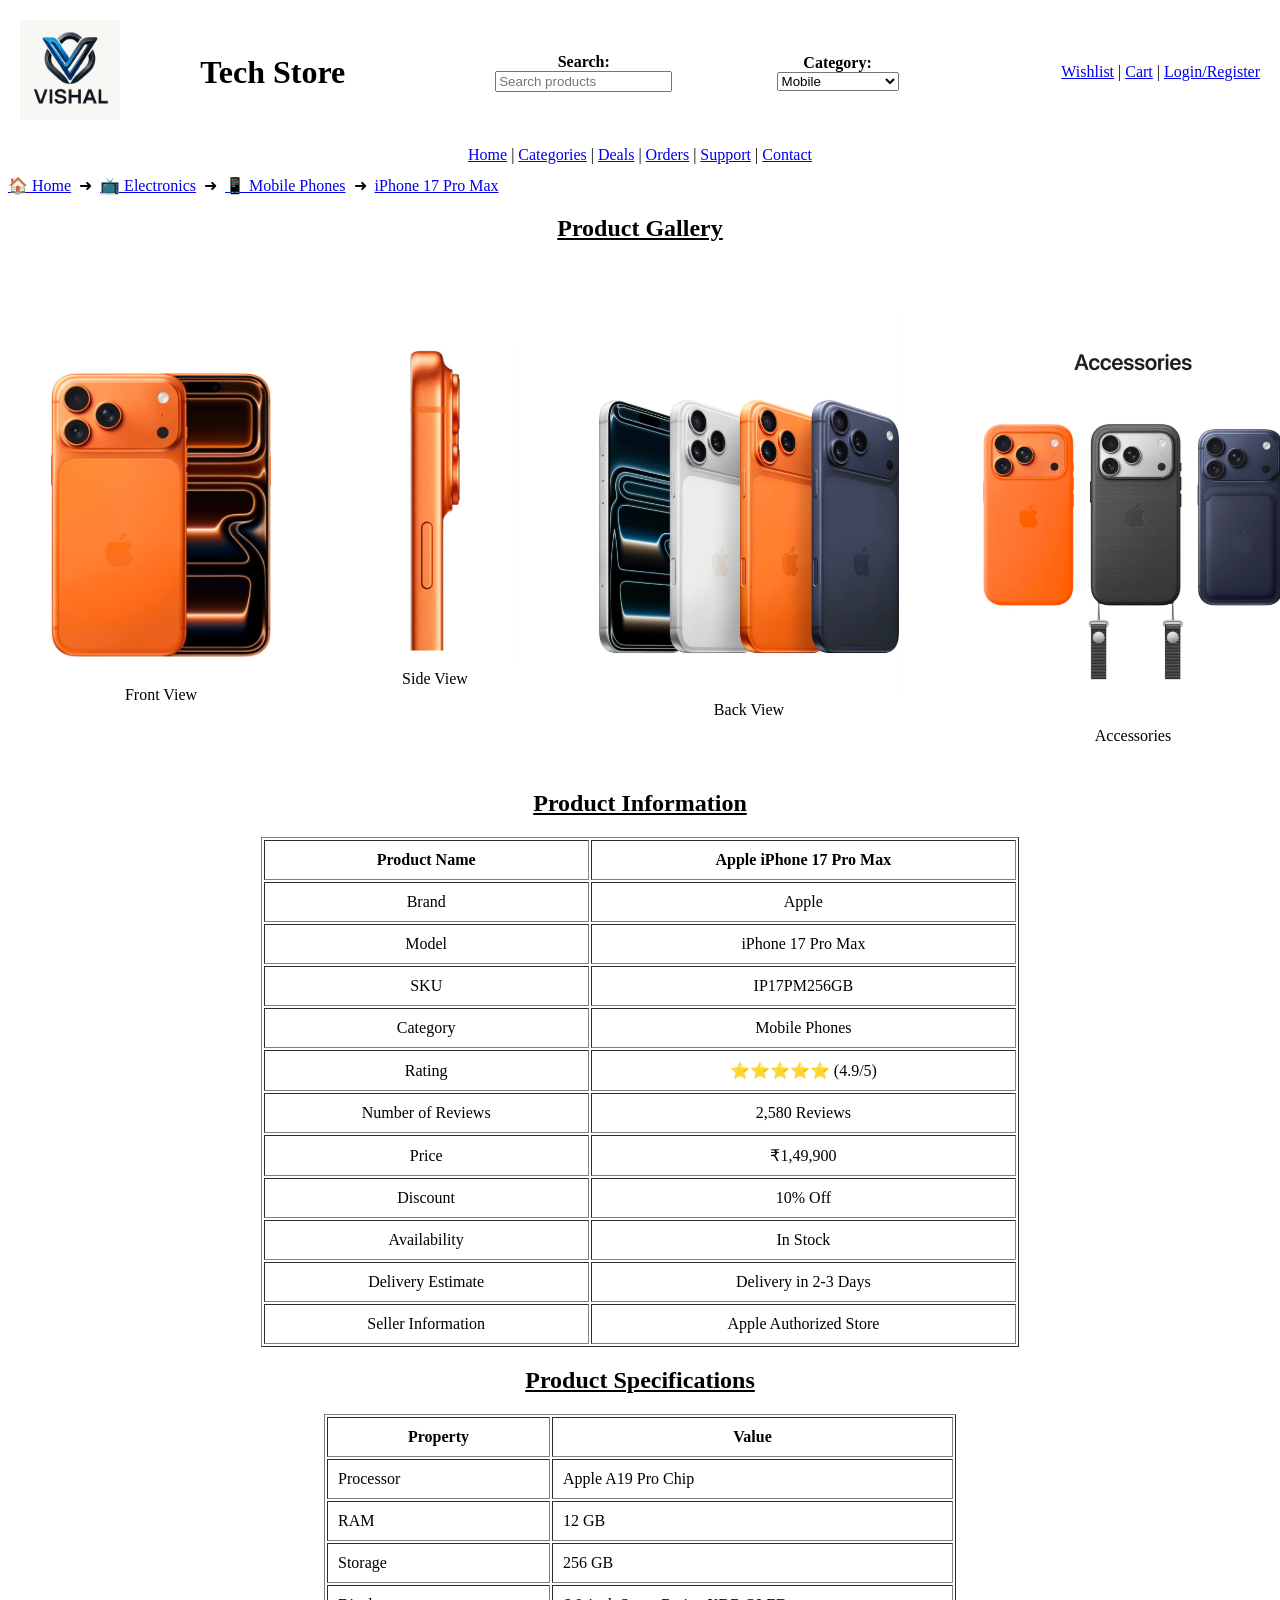
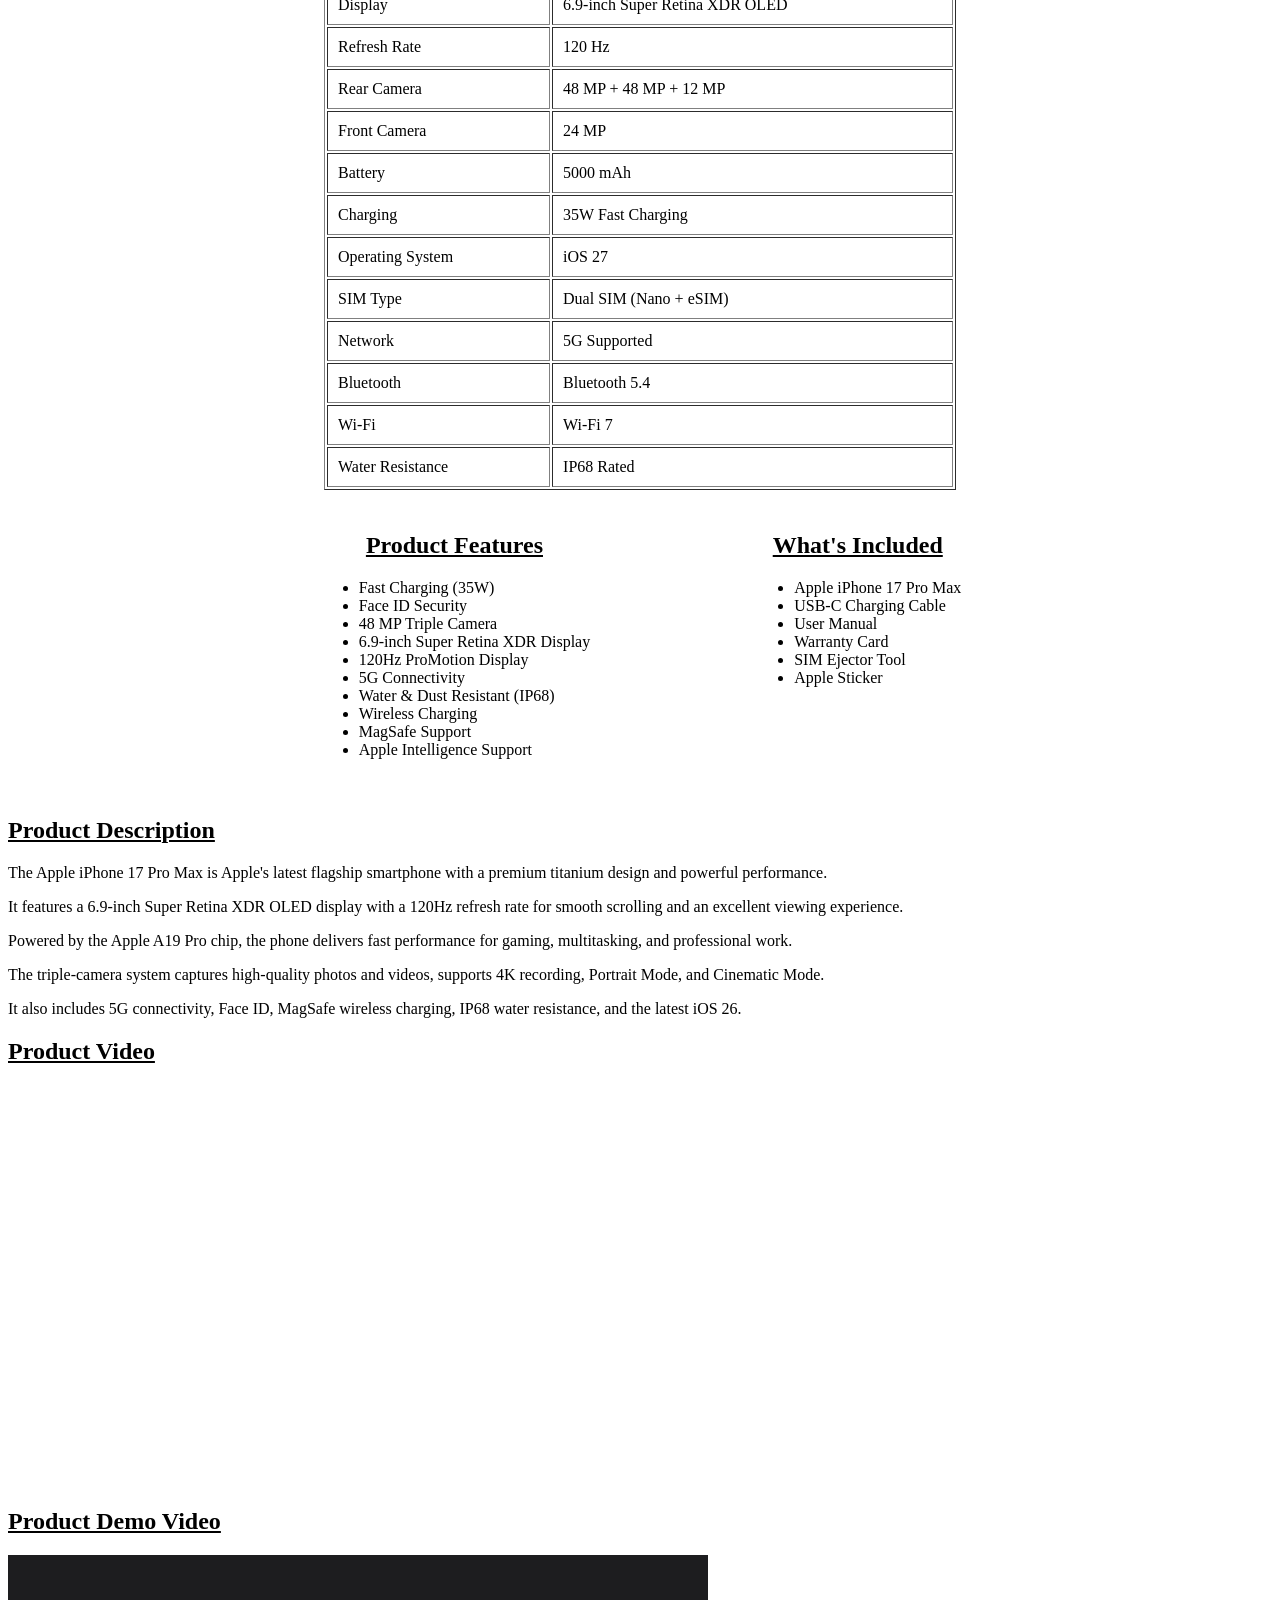
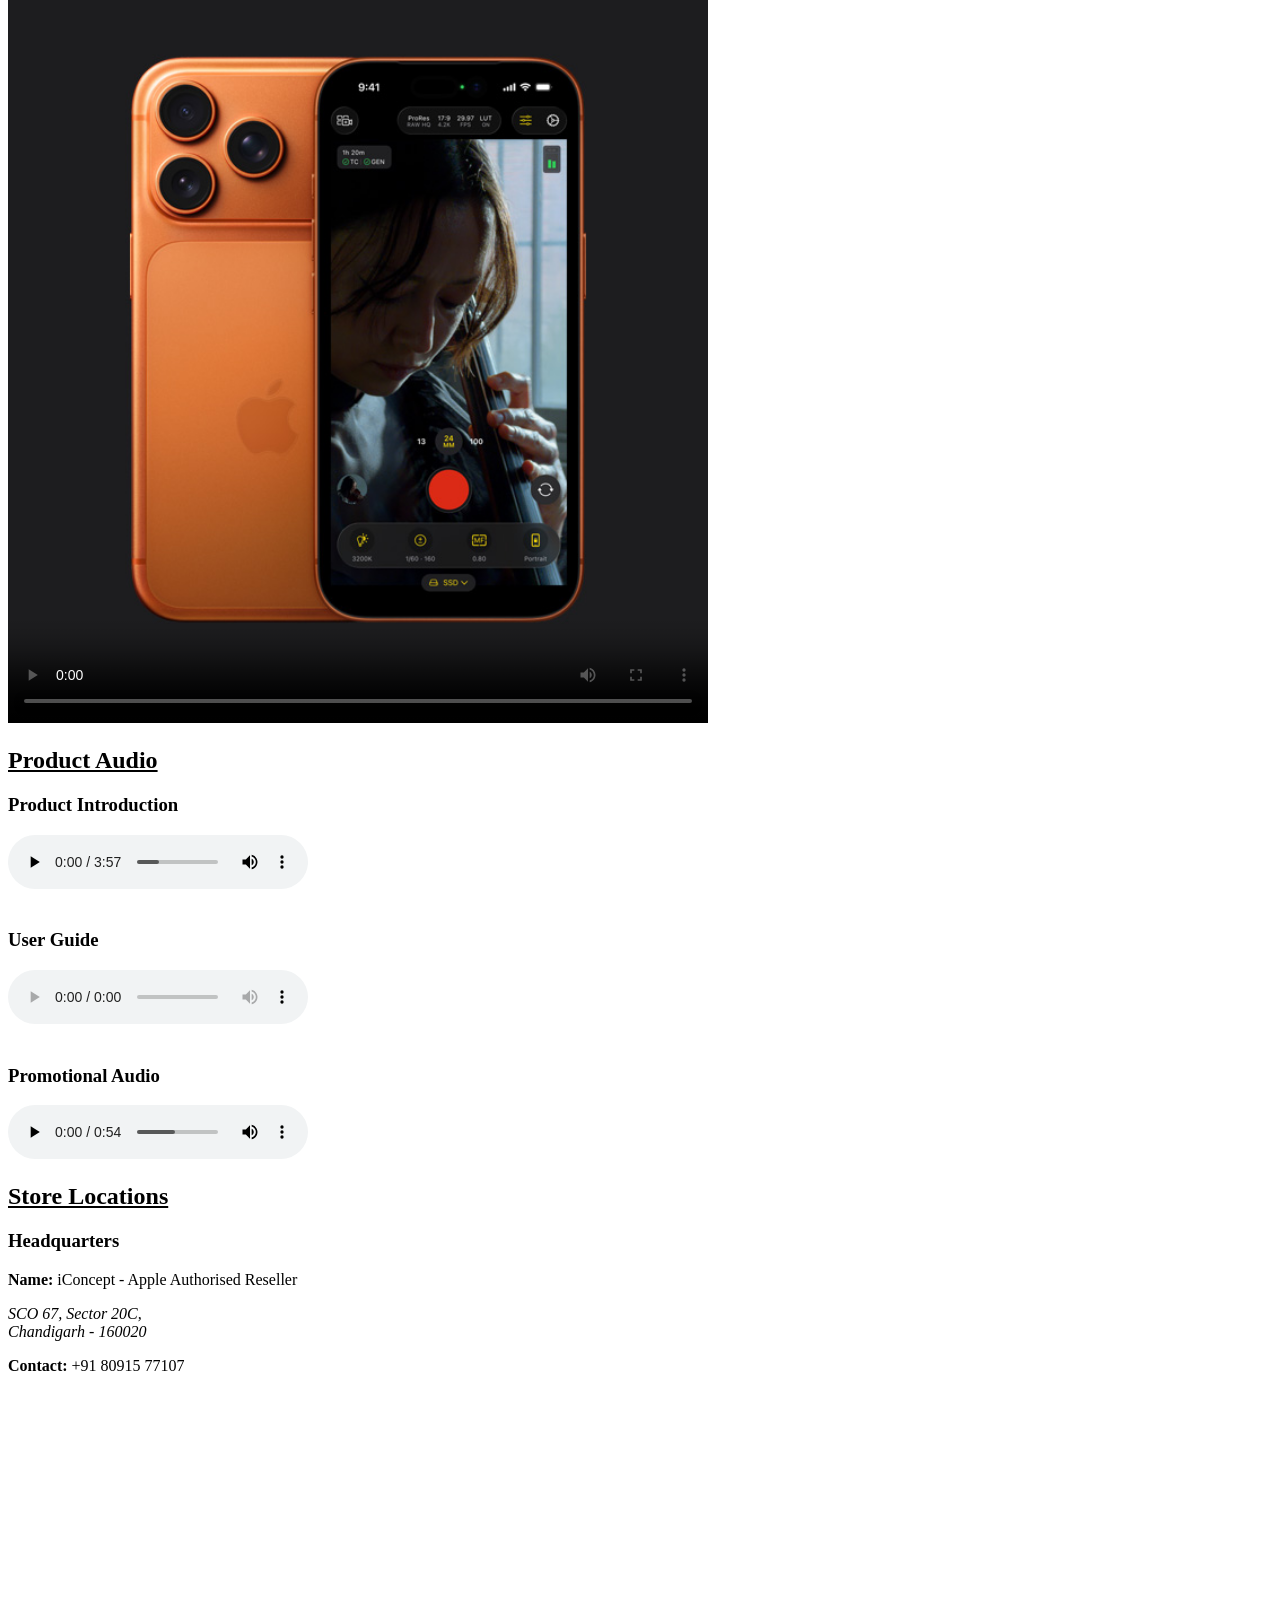
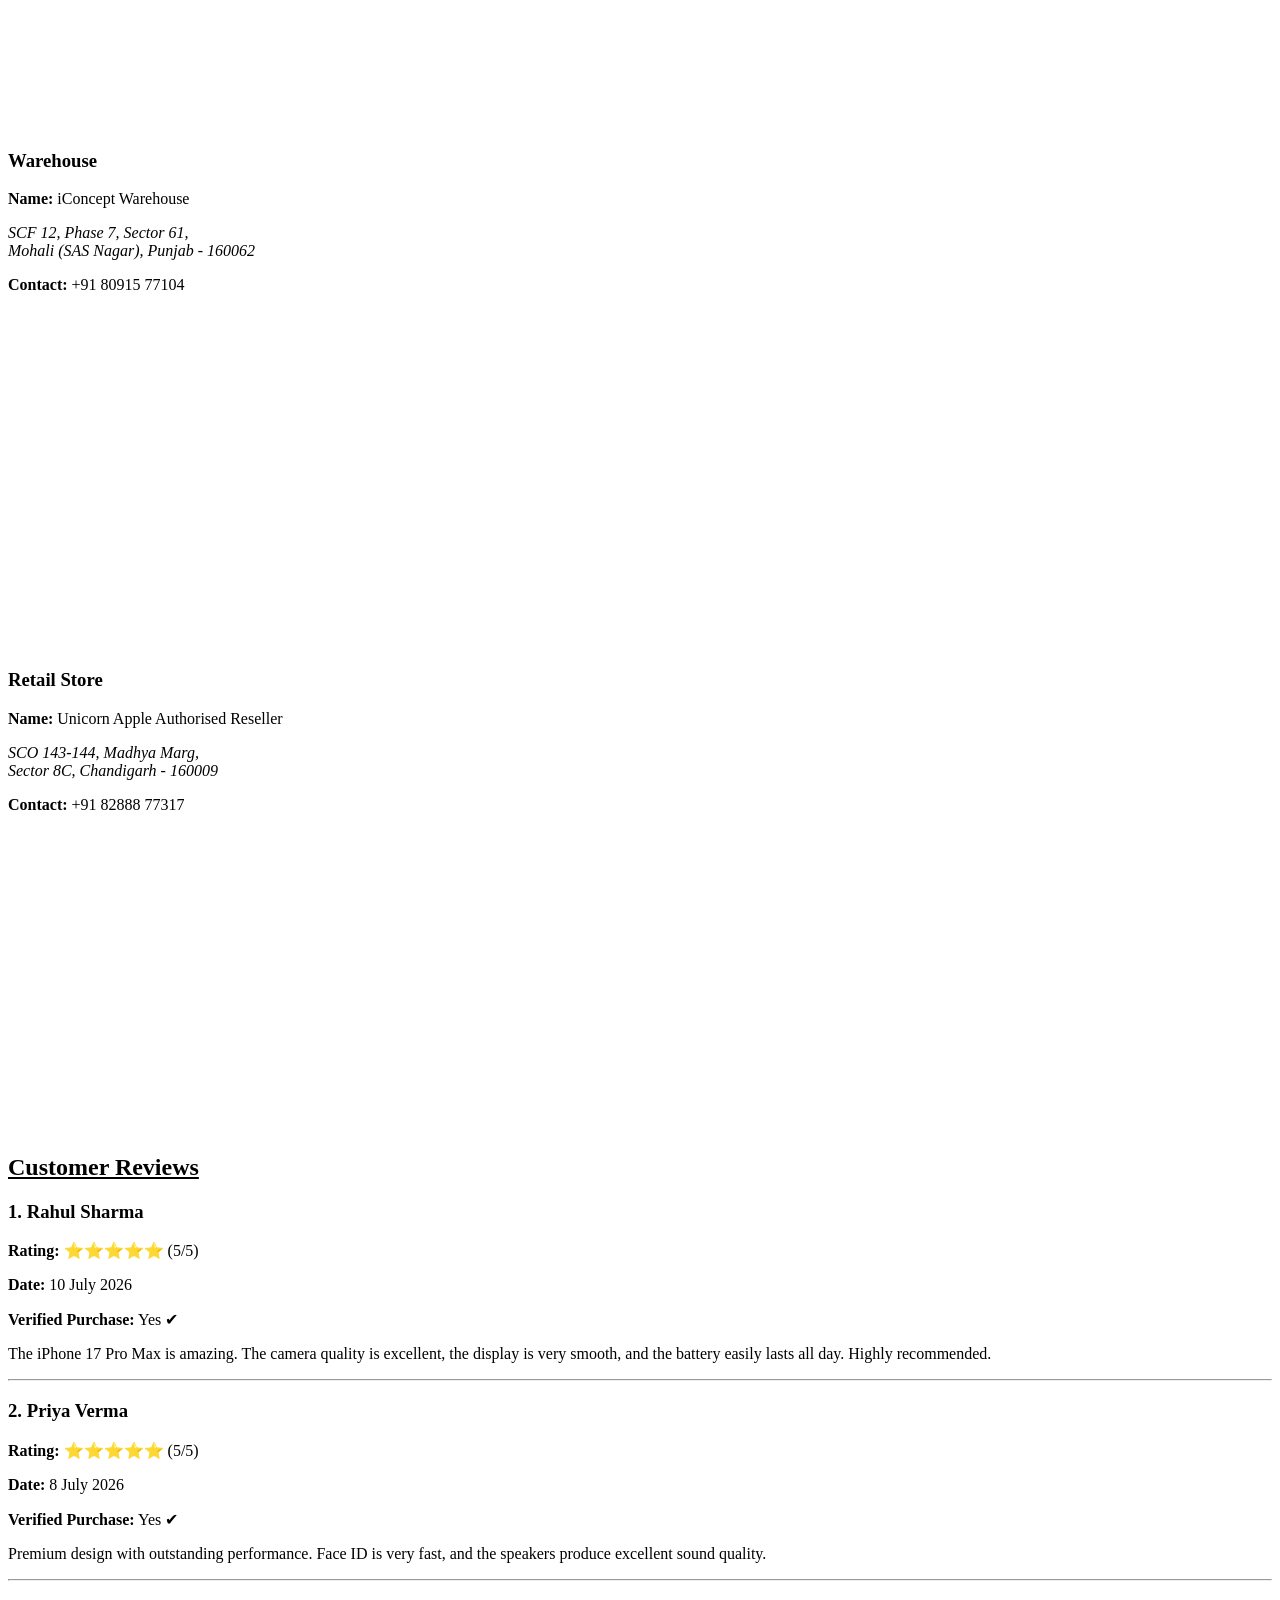
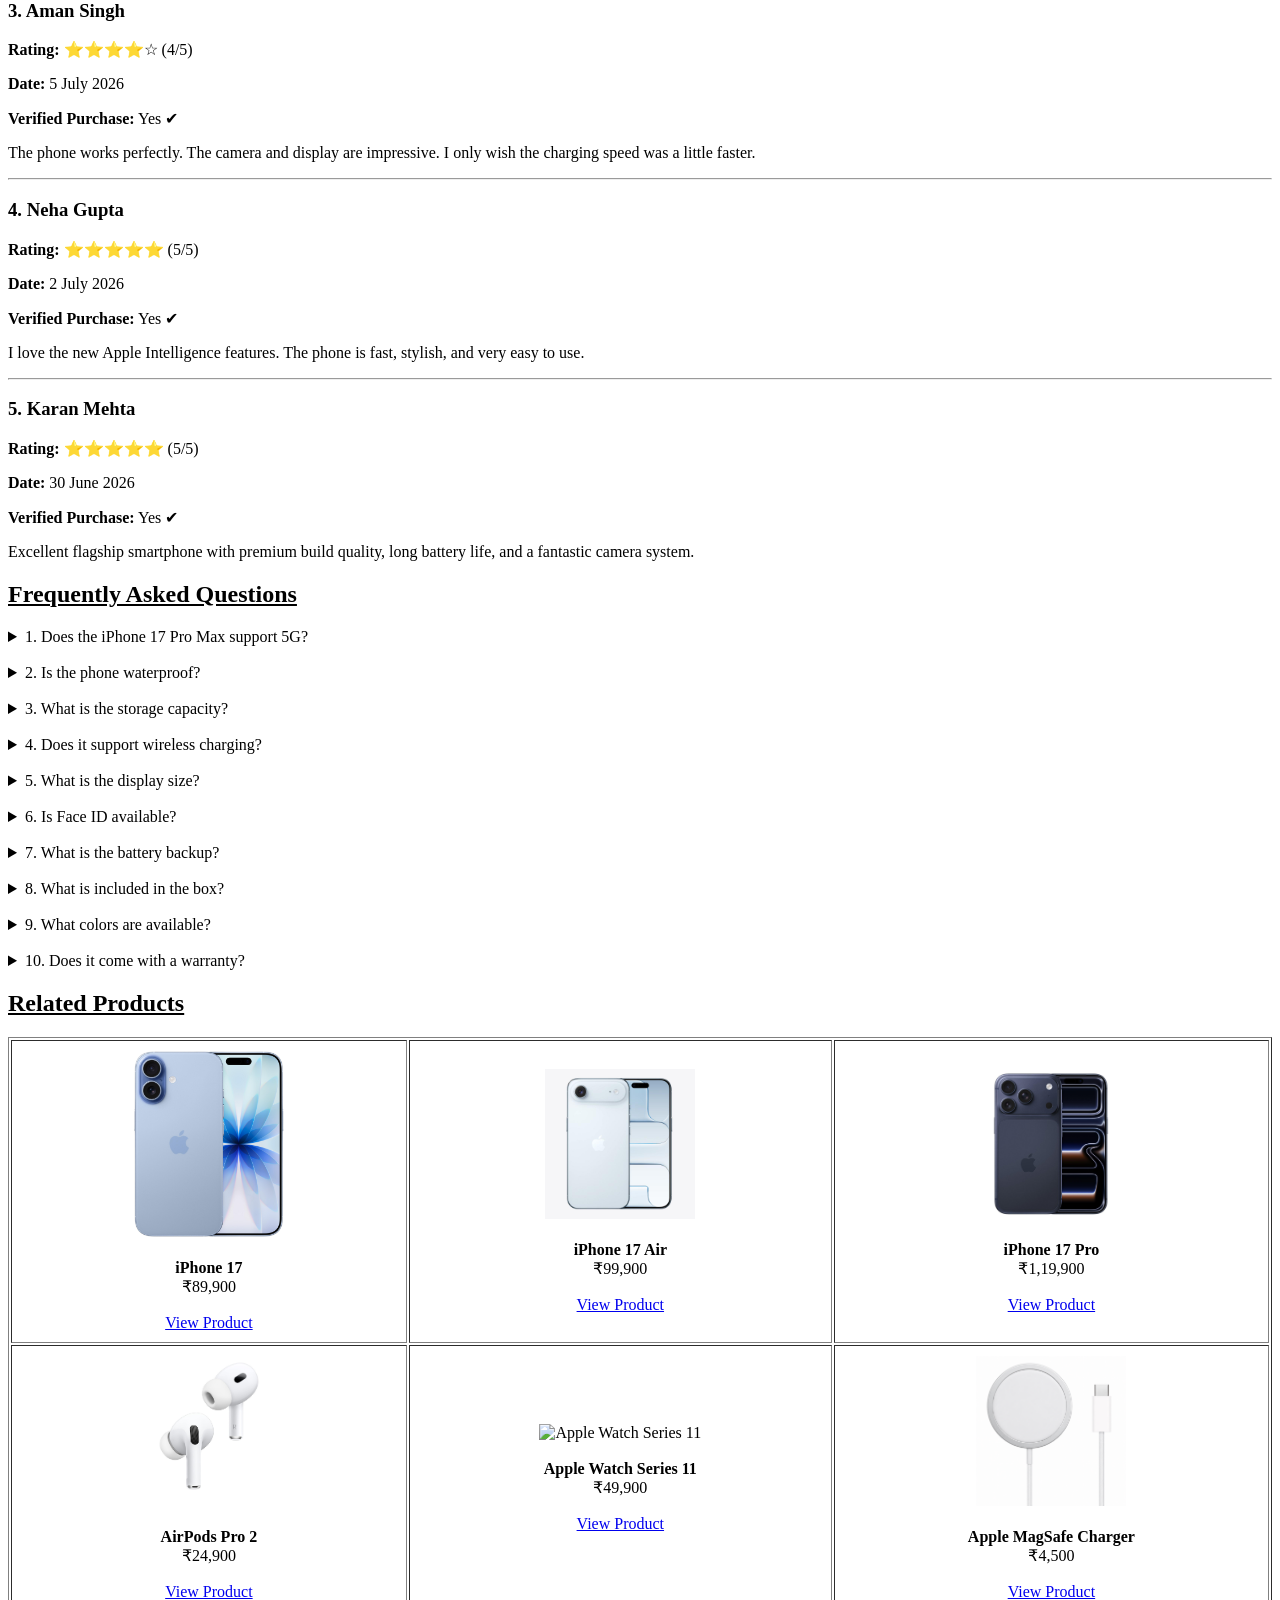
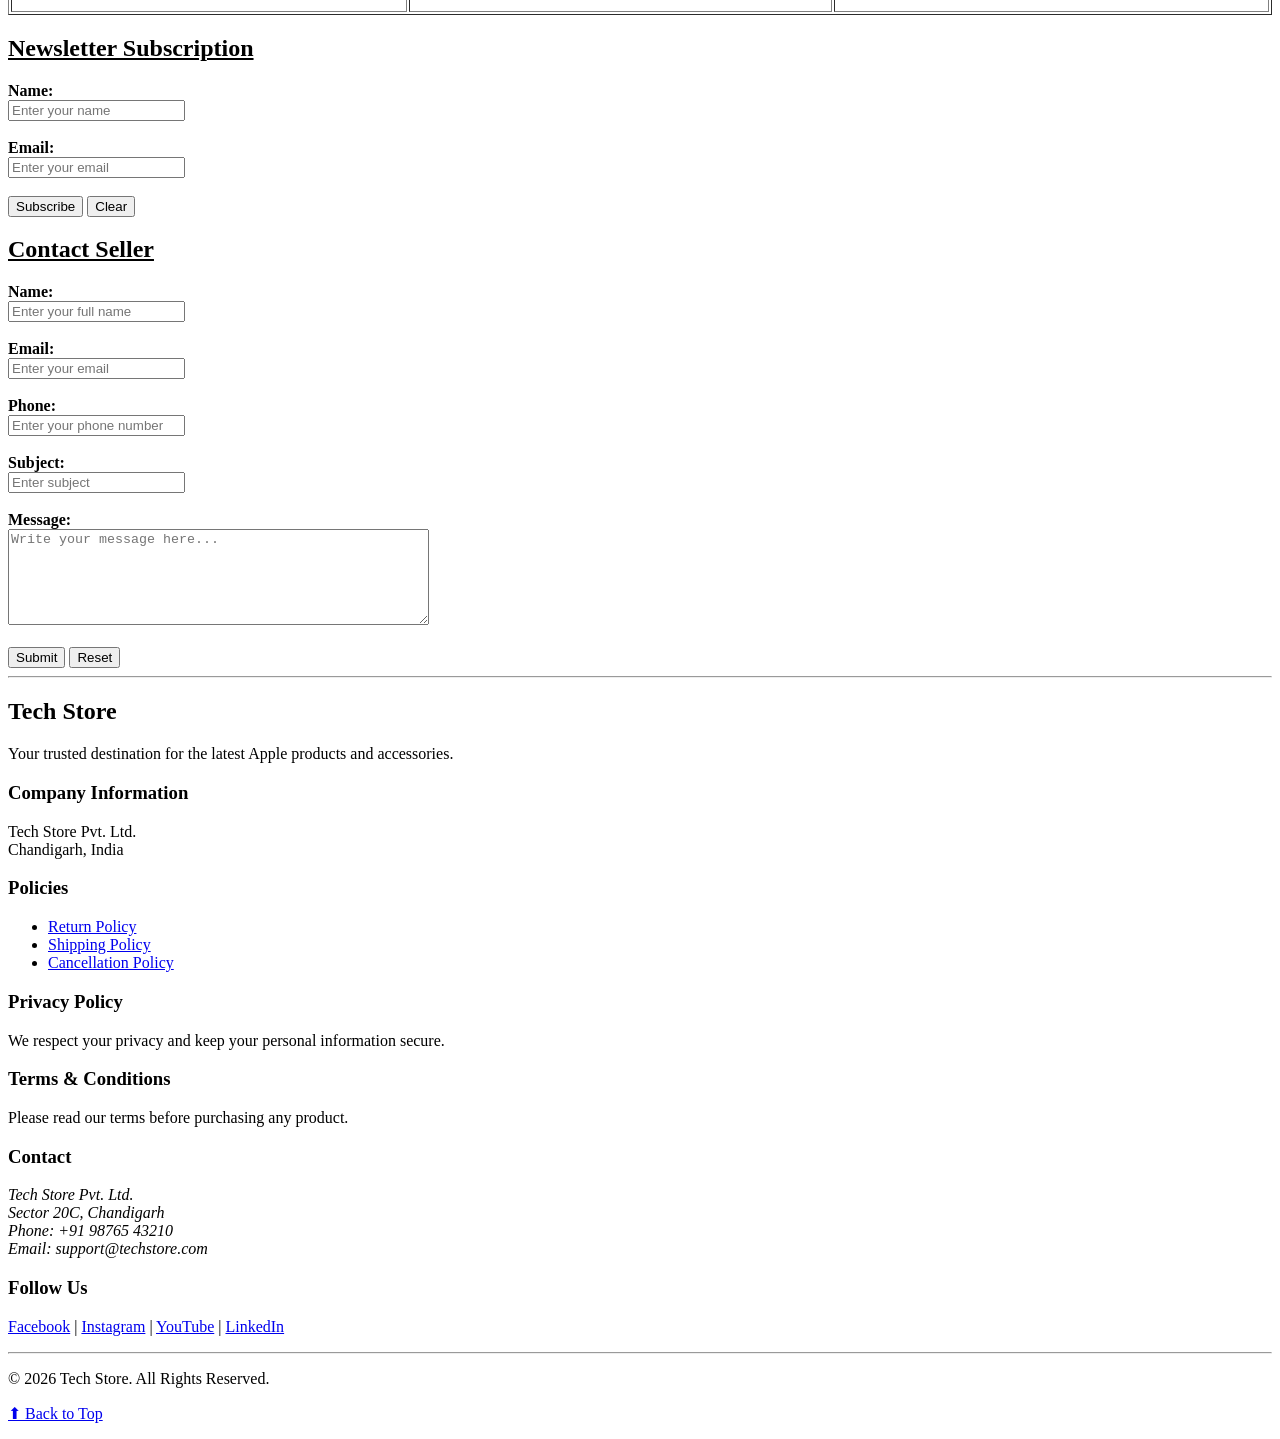
==== Assignment 2/index.html @ 0a34cfc3 "First commit" ====
<!DOCTYPE html>
<html lang="en">

<head>
    <meta charset="UTF-8">
    <meta name="viewport" content="width=device-width, initial-scale=1.0">
    <title>Apple iPhone 17 Pro Max - Buy Online | ShopEase</title>
</head>

<body>

    <header>

        <table  width="100%" cellpadding="10">

            
            <tr>

                
                <td>
                    <img src="assets/image/logo.jpeg" alt="Tech Store Logo" width="100">
                </td>

            
                <td>
                    <h1>Tech Store</h1>
                    
                </td>

                
                <td align="center">
                    <label for="search"><strong>Search:</strong></label><br>
                    <input type="text" id="search" placeholder="Search products">
                </td>

                <td align="center">
                    <label for="category"><strong>Category:</strong></label><br>

                    <select id="category">
                        <option>Mobile</option>
                        <option>Laptop</option>
                        <option>Camera</option>
                        <option>Television</option>
                        <option>Gaming Console</option>
                    </select>
                </td>

                
                <td align="right">
    <a href="#">Wishlist</a> |
    <a href="#">Cart</a> |
    <a href="#">Login/Register</a>
</td>

            </tr>

            
            <tr>

                <td colspan="5" align="center">

                    <nav>

                        <a href="#home">Home</a> |

                        <a href="#categories">Categories</a> |

                        <a href="#deals">Deals</a> |

                        <a href="#orders">Orders</a> |

                        <a href="#support">Support</a> |

                        <a href="#contact">Contact</a>

                    </nav>

                </td>

            </tr>

        </table>

    </header>

    <!-- 2 -->

    <section>
    <nav>

    <a href="#home">🏠 Home</a>
    &nbsp;➜&nbsp;

    <a href="#electronics">📺 Electronics</a>
    &nbsp;➜&nbsp;

    <a href="#mobile-phones">📱 Mobile Phones</a>
    &nbsp;➜&nbsp;

    <a href="#iphone-17-pro-max"> iPhone 17 Pro Max</a>
</nav>
    </section>


    <!-- 3 -->
     <section>

        <heading align="center">
            <h1><u>Product Gallery</h1></u>
        </heading>

<table width="100%">
    <tr align="center">

        <td>
            <figure>
                <img src="assets/image/Main.jpeg" alt="Front View" width="220">
                <figcaption>Front View</figcaption>
            </figure>
        </td>

        <td>
            <figure>
                <img src="assets/image/side.jpeg" alt="Side View" width="160">
                <figcaption>Side View</figcaption>
            </figure>
        </td>

        <td>
            <figure>
                <img src="assets/image/back.jpeg" alt="Back View" width="300">
                <figcaption>Back View</figcaption>
            </figure>
        </td>

        <td>
            <figure>
                <img src="assets/image/Accessories.jpeg" alt="Accessories" width="300">
                <figcaption>Accessories</figcaption>
            </figure>
        </td>

        <td>
            <figure>
                <img src="assets/image/box.jpeg" alt="What's in the Box" width="300">
                <figcaption>What's in the Box</figcaption>
            </figure>
        </td>

    </tr>
</table>
        

     </section>


     <!-- 4 -->

     <section align="center">

    <h2><u>Product Information</u></h2>

    <table border="1" cellpadding="10" width="60%" align="center">

        <tr>
            <th>Product Name</th>
            <th>Apple iPhone 17 Pro Max</th>
        </tr>

        <tr>
            <td>Brand</td>
            <td>Apple</td>
        </tr>

        <tr>
            <td>Model</td>
            <td>iPhone 17 Pro Max</td>
        </tr>

        <tr>
            <td>SKU</td>
            <td>IP17PM256GB</td>
        </tr>

        <tr>
    <td>Category</td>
    <td>Mobile Phones</td>
</tr>

        <tr>
            <td>Rating</td>
            <td>⭐⭐⭐⭐⭐ (4.9/5)</td>
        </tr>

        <tr>
            <td>Number of Reviews</td>
            <td>2,580 Reviews</td>
        </tr>

        <tr>
            <td>Price</td>
            <td>₹1,49,900</td>
        </tr>

        <tr>
            <td>Discount</td>
            <td>10% Off</td>
        </tr>

        <tr>
            <td>Availability</td>
            <td>In Stock</td>
        </tr>

        <tr>
            <td>Delivery Estimate</td>
            <td>Delivery in 2-3 Days</td>
        </tr>

        <tr>
            <td>Seller Information</td>
            <td>Apple Authorized Store</td>
        </tr>

    </table>

</section>

<!-- 5 -->

<section>

    <h2 align="center"><u>Product Specifications</u></h2>

    <table border="1" cellpadding="10" width="50%" align="center">

        <tr>
            <th>Property</th>
            <th>Value</th>
        </tr>

        <tr>
            <td>Processor</td>
            <td>Apple A19 Pro Chip</td>
        </tr>

        <tr>
            <td>RAM</td>
            <td>12 GB</td>
        </tr>

        <tr>
            <td>Storage</td>
            <td>256 GB</td>
        </tr>

        <tr>
            <td>Display</td>
            <td>6.9-inch Super Retina XDR OLED</td>
        </tr>

        <tr>
            <td>Refresh Rate</td>
            <td>120 Hz</td>
        </tr>

        <tr>
            <td>Rear Camera</td>
            <td>48 MP + 48 MP + 12 MP</td>
        </tr>

        <tr>
            <td>Front Camera</td>
            <td>24 MP</td>
        </tr>

        <tr>
            <td>Battery</td>
            <td>5000 mAh</td>
        </tr>

        <tr>
            <td>Charging</td>
            <td>35W Fast Charging</td>
        </tr>

        <tr>
            <td>Operating System</td>
            <td>iOS 27</td>
        </tr>

        <tr>
            <td>SIM Type</td>
            <td>Dual SIM (Nano + eSIM)</td>
        </tr>

        <tr>
            <td>Network</td>
            <td>5G Supported</td>
        </tr>

        <tr>
            <td>Bluetooth</td>
            <td>Bluetooth 5.4</td>
        </tr>

        <tr>
            <td>Wi-Fi</td>
            <td>Wi-Fi 7</td>
        </tr>

        <tr>
            <td>Water Resistance</td>
            <td>IP68 Rated</td>
        </tr>

    </table>

</section>

<!-- 6 -->
<!-- Product Features & What's Included -->

<table align="center" cellpadding="20">

    <tr>

        <!-- Product Features -->

        <td valign="top">

            <h2 align="center"><u>Product Features</u></h2>

            <ul>

                <li>Fast Charging (35W)</li>
                <li>Face ID Security</li>
                <li>48 MP Triple Camera</li>
                <li>6.9-inch Super Retina XDR Display</li>
                <li>120Hz ProMotion Display</li>
                <li>5G Connectivity</li>
                <li>Water & Dust Resistant (IP68)</li>
                <li>Wireless Charging</li>
                <li>MagSafe Support</li>
                <li>Apple Intelligence Support</li>

            </ul>

        </td>

        <!-- Gap -->

        <td width="80"></td>

        <!-- What's Included -->

        <td valign="top">

            <h2 align="center"><u>What's Included</u></h2>

            <ul>

                <li>Apple iPhone 17 Pro Max</li>
                <li>USB-C Charging Cable</li>
                <li>User Manual</li>
                <li>Warranty Card</li>
                <li>SIM Ejector Tool</li>
                <li>Apple Sticker</li>

            </ul>

        </td>

    </tr>

</table>
<!-- 7 -->
<section>

    <h2><u>Product Description</u></h2>

    <p><strong></strong> The Apple iPhone 17 Pro Max is Apple's latest flagship smartphone with a premium titanium design and powerful performance.</p>

    <p><strong></strong> It features a 6.9-inch Super Retina XDR OLED display with a 120Hz refresh rate for smooth scrolling and an excellent viewing experience.</p>

    <p><strong></strong> Powered by the Apple A19 Pro chip, the phone delivers fast performance for gaming, multitasking, and professional work.</p>

    <p><strong></strong> The triple-camera system captures high-quality photos and videos, supports 4K recording, Portrait Mode, and Cinematic Mode.</p>

    <p><strong></strong> It also includes 5G connectivity, Face ID, MagSafe wireless charging, IP68 water resistance, and the latest iOS 26.</p>

</section>

<!-- 9 -->

<section>

    <h2><u>Product Video</u></h2>

<iframe
    width="700"
    height="400"
    src="https://www.youtube.com/embed/_-AS5DtDeqs?autoplay=1&mute=1"
    title="Official Apple iPhone 17 Pro Max Product Video"
    frameborder="0"
    allow="autoplay; accelerometer; clipboard-write; encrypted-media; gyroscope; picture-in-picture; web-share"
    allowfullscreen>
</iframe>

<!-- 10 -->

<sectio>
    <section>

    <h2><u>Product Demo Video</u></h2>

    <video
        width="700"
        controls
        poster="assets/image/poster.jpg">

        <source src="assets/video/iphone-demo.mp4" type="video/mp4">

        <source src="assets/video/iphone-demo.webm" type="video/webm">

        Your browser does not support the video tag.

    </video>

</section>
</sectio>

<!-- 11 -->



<section>

    <h2><u>Product Audio</u></h2>

    <h3>Product Introduction</h3>

    <audio controls>
        <source src="assets/audio/product-introduction.mp3" type="audio/mpeg">
        Your browser does not support the audio element.
    </audio>

    <br><br>

    <h3>User Guide</h3>

    <audio controls>
        <source src="assets/audio/user-guide.mp3" type="audio/mpeg">
        Your browser does not support the audio element.
    </audio>

    <br><br>

    <h3>Promotional Audio</h3>

    <audio controls>
        <source src="assets/audio/promotional-audio.mp3" type="audio/mpeg">
        Your browser does not support the audio element.
    </audio>


</section>

<!-- 12 -->
<section>

    <h2><u>Store Locations</u></h2>

    <!-- Headquarters -->

    <h3>Headquarters</h3>

    <p><strong>Name:</strong> iConcept - Apple Authorised Reseller</p>

    <address>
        SCO 67, Sector 20C,<br>
        Chandigarh - 160020
    </address>

    <p><strong>Contact:</strong> +91 80915 77107</p>

    <iframe
        src="https://www.google.com/maps/embed?pb=!1m18!1m12!1m3!1d49650.3748281679!2d76.71017645496312!3d30.743955491900522!2m3!1f0!2f0!3f0!3m2!1i1024!2i768!4f13.1!3m3!1m2!1s0x390fec55aeff244d%3A0xb596f4b100858999!2siConcept%20-%20Apple%20Authorised%20Reseller!5e1!3m2!1sen!2sin!4v1783758427941!5m2!1sen!2sin"
        width="600"
        height="300"
        frameborder="0"
        loading="lazy"
        referrerpolicy="strict-origin-when-cross-origin"
        allowfullscreen>
    </iframe>

    <br><br><br>

    <!-- Warehouse -->

    <h3>Warehouse</h3>

    <p><strong>Name:</strong> iConcept Warehouse</p>

    <address>
        SCF 12, Phase 7, Sector 61,<br>
        Mohali (SAS Nagar), Punjab - 160062
    </address>

    <p><strong>Contact:</strong> +91 80915 77104</p>

    <iframe
        src="https://www.google.com/maps/embed?pb=!1m18!1m12!1m3!1d49650.3748281679!2d76.71017645496312!3d30.743955491900522!2m3!1f0!2f0!3f0!3m2!1i1024!2i768!4f13.1!3m3!1m2!1s0x390fec55aeff244d%3A0xb596f4b100858999!2siConcept%20-%20Apple%20Authorised%20Reseller!5e1!3m2!1sen!2sin!4v1783758427941!5m2!1sen!2sin"
        width="600"
        height="300"
        frameborder="0"
        loading="lazy"
        referrerpolicy="strict-origin-when-cross-origin"
        allowfullscreen>
    </iframe>

    <br><br><br>

    <!-- Retail Store -->

    <h3>Retail Store</h3>

    <p><strong>Name:</strong> Unicorn Apple Authorised Reseller</p>

    <address>
        SCO 143-144, Madhya Marg,<br>
        Sector 8C, Chandigarh - 160009
    </address>

    <p><strong>Contact:</strong> +91 82888 77317</p>

    <iframe
        src="https://www.google.com/maps/embed?pb=!1m18!1m12!1m3!1d49650.3748281679!2d76.71017645496312!3d30.743955491900522!2m3!1f0!2f0!3f0!3m2!1i1024!2i768!4f13.1!3m3!1m2!1s0x390fec55aeff244d%3A0xb596f4b100858999!2siConcept%20-%20Apple%20Authorised%20Reseller!5e1!3m2!1sen!2sin!4v1783758427941!5m2!1sen!2sin"
        width="600"
        height="300"
        frameborder="0"
        loading="lazy"
        referrerpolicy="strict-origin-when-cross-origin"
        allowfullscreen>
    </iframe>

</section>

<!-- 13 -->



<section>

    <h2><u>Customer Reviews</u></h2>

    <article>

        <h3>1. Rahul Sharma</h3>

        <p><strong>Rating:</strong> ⭐⭐⭐⭐⭐ (5/5)</p>

        <p><strong>Date:</strong> 10 July 2026</p>

        <p><strong>Verified Purchase:</strong> Yes ✔</p>

        <p>
            The iPhone 17 Pro Max is amazing. The camera quality is excellent,
            the display is very smooth, and the battery easily lasts all day.
            Highly recommended.
        </p>

    </article>

    <hr>

    <article>

        <h3>2. Priya Verma</h3>

        <p><strong>Rating:</strong> ⭐⭐⭐⭐⭐ (5/5)</p>

        <p><strong>Date:</strong> 8 July 2026</p>

        <p><strong>Verified Purchase:</strong> Yes ✔</p>

        <p>
            Premium design with outstanding performance. Face ID is very fast,
            and the speakers produce excellent sound quality.
        </p>

    </article>

    <hr>

    <article>

        <h3>3. Aman Singh</h3>

        <p><strong>Rating:</strong> ⭐⭐⭐⭐☆ (4/5)</p>

        <p><strong>Date:</strong> 5 July 2026</p>

        <p><strong>Verified Purchase:</strong> Yes ✔</p>

        <p>
            The phone works perfectly. The camera and display are impressive.
            I only wish the charging speed was a little faster.
        </p>

    </article>

    <hr>

    <article>

        <h3>4. Neha Gupta</h3>

        <p><strong>Rating:</strong> ⭐⭐⭐⭐⭐ (5/5)</p>

        <p><strong>Date:</strong> 2 July 2026</p>

        <p><strong>Verified Purchase:</strong> Yes ✔</p>

        <p>
            I love the new Apple Intelligence features. The phone is fast,
            stylish, and very easy to use.
        </p>

    </article>

    <hr>

    <article>

        <h3>5. Karan Mehta</h3>

        <p><strong>Rating:</strong> ⭐⭐⭐⭐⭐ (5/5)</p>

        <p><strong>Date:</strong> 30 June 2026</p>

        <p><strong>Verified Purchase:</strong> Yes ✔</p>

        <p>
            Excellent flagship smartphone with premium build quality,
            long battery life, and a fantastic camera system.
        </p>

    </article>

</section>


<!-- 14 -->


<section>

    <h2><u>Frequently Asked Questions</u></h2>

    <details>
        <summary>1. Does the iPhone 17 Pro Max support 5G?</summary>
        <p>Yes, it supports ultra-fast 5G connectivity.</p>
    </details>

    <br>

    <details>
        <summary>2. Is the phone waterproof?</summary>
        <p>Yes, it has an IP68 water and dust resistance rating.</p>
    </details>

    <br>

    <details>
        <summary>3. What is the storage capacity?</summary>
        <p>It is available in 256GB, 512GB and 1TB variants.</p>
    </details>

    <br>

    <details>
        <summary>4. Does it support wireless charging?</summary>
        <p>Yes, it supports MagSafe and Qi wireless charging.</p>
    </details>

    <br>

    <details>
        <summary>5. What is the display size?</summary>
        <p>It features a 6.9-inch Super Retina XDR display.</p>
    </details>

    <br>

    <details>
        <summary>6. Is Face ID available?</summary>
        <p>Yes, Face ID is fast, secure and accurate.</p>
    </details>

    <br>

    <details>
        <summary>7. What is the battery backup?</summary>
        <p>The battery easily lasts a full day with normal use.</p>
    </details>

    <br>

    <details>
        <summary>8. What is included in the box?</summary>
        <p>The box includes the iPhone, USB-C cable, SIM ejector tool, user manual and warranty card.</p>
    </details>

    <br>

    <details>
        <summary>9. What colors are available?</summary>
        <p>Black, White, Blue and Orange.</p>
    </details>

    <br>

    <details>
        <summary>10. Does it come with a warranty?</summary>
        <p>Yes, it comes with a one-year Apple limited warranty.</p>
    </details>

</section>

<!-- 15 -->

<section>

    <h2><u>Related Products</u></h2>

    <table border="1" cellpadding="10" width="100%">

        <tr>

            <td align="center">
                <img src="assets/image/related1.jpeg" alt="iPhone 17" width="150"><br><br>
                <strong>iPhone 17</strong><br>
                ₹89,900<br><br>
                <a href="#">View Product</a>
            </td>

            <td align="center">
                <img src="assets/image/related2.jpeg" alt="iPhone 17 Air" width="150"><br><br>
                <strong>iPhone 17 Air</strong><br>
                ₹99,900<br><br>
                <a href="#">View Product</a>
            </td>

            <td align="center">
                <img src="assets/image/related3.jpeg" alt="iPhone 17 Pro" width="150"><br><br>
                <strong>iPhone 17 Pro</strong><br>
                ₹1,19,900<br><br>
                <a href="#">View Product</a>
            </td>

        </tr>

        <tr>

            <td align="center">
                <img src="assets/image/related4.jpeg" alt="AirPods Pro 2" width="150"><br><br>
                <strong>AirPods Pro 2</strong><br>
                ₹24,900<br><br>
                <a href="#">View Product</a>
            </td>

            <td align="center">
                <img src="assets/image/related5.jpeg" alt="Apple Watch Series 11" width="150"><br><br>
                <strong>Apple Watch Series 11</strong><br>
                ₹49,900<br><br>
                <a href="#">View Product</a>
            </td>

            <td align="center">
                <img src="assets/image/related6.jpeg" alt="Apple MagSafe Charger" width="150"><br><br>
                <strong>Apple MagSafe Charger</strong><br>
                ₹4,500<br><br>
                <a href="#">View Product</a>
            </td>

        </tr>

    </table>

</section>

<!-- 16 -->

<section>

    <h2><u>Newsletter Subscription</u></h2>

    <form>

        <label for="name"><strong>Name:</strong></label><br>
        <input
            type="text"
            id="name"
            name="name"
            placeholder="Enter your name"
            required>

        <br><br>

        <label for="email"><strong>Email:</strong></label><br>
        <input
            type="email"
            id="email"
            name="email"
            placeholder="Enter your email"
            required>

        <br><br>

        <input type="submit" value="Subscribe">

        <input type="reset" value="Clear">

    </form>

</section>

<!-- 17. Contact Seller -->

<section>

    <h2><u>Contact Seller</u></h2>

    <form>

        

        <label for="fullname"><strong>Name:</strong></label><br>

        <input
            type="text"
            id="fullname"
            name="fullname"
            placeholder="Enter your full name"
            required>

        <br><br>

        

        <label for="email"><strong>Email:</strong></label><br>

        <input
            type="email"
            id="email"
            name="email"
            placeholder="Enter your email"
            required>

        <br><br>

        

        <label for="phone"><strong>Phone:</strong></label><br>

        <input
            type="tel"
            id="phone"
            name="phone"
            placeholder="Enter your phone number"
            required>

        <br><br>

        

        <label for="subject"><strong>Subject:</strong></label><br>

        <input
            type="text"
            id="subject"
            name="subject"
            placeholder="Enter subject"
            required>

        <br><br>

        

        <label for="message"><strong>Message:</strong></label><br>

        <textarea
            id="message"
            name="message"
            rows="6"
            cols="50"
            placeholder="Write your message here..."
            required></textarea>

        <br><br>

       

        <input type="submit" value="Submit">

        <input type="reset" value="Reset">

    </form>

</section>
<!-- 18 -->

<footer>

    <hr>

    <h2>Tech Store</h2>

    <p>
        Your trusted destination for the latest Apple products and accessories.
    </p>

    <h3>Company Information</h3>

    <p>
        Tech Store Pvt. Ltd.<br>
        Chandigarh, India
    </p>

    <h3>Policies</h3>

    <ul>
        <li><a href="#">Return Policy</a></li>
        <li><a href="#">Shipping Policy</a></li>
        <li><a href="#">Cancellation Policy</a></li>
    </ul>

    <h3>Privacy Policy</h3>

    <p>
        We respect your privacy and keep your personal information secure.
    </p>

    <h3>Terms & Conditions</h3>

    <p>
        Please read our terms before purchasing any product.
    </p>

    <h3>Contact</h3>

    <address>

        Tech Store Pvt. Ltd.<br>

        Sector 20C, Chandigarh<br>

        Phone: +91 98765 43210<br>

        Email: support@techstore.com

    </address>

    <h3>Follow Us</h3>

    <p>

        <a href="https://www.facebook.com" target="_blank">Facebook</a> |

        <a href="https://www.instagram.com" target="_blank">Instagram</a> |

        <a href="https://www.youtube.com" target="_blank">YouTube</a> |

        <a href="https://www.linkedin.com" target="_blank">LinkedIn</a>

    </p>

    <hr>

    <p>

        &copy; 2026 Tech Store. All Rights Reserved.

    </p>

    <p>

        <a href="#top">⬆ Back to Top</a>

    </p>

</footer>
</body>

</html>
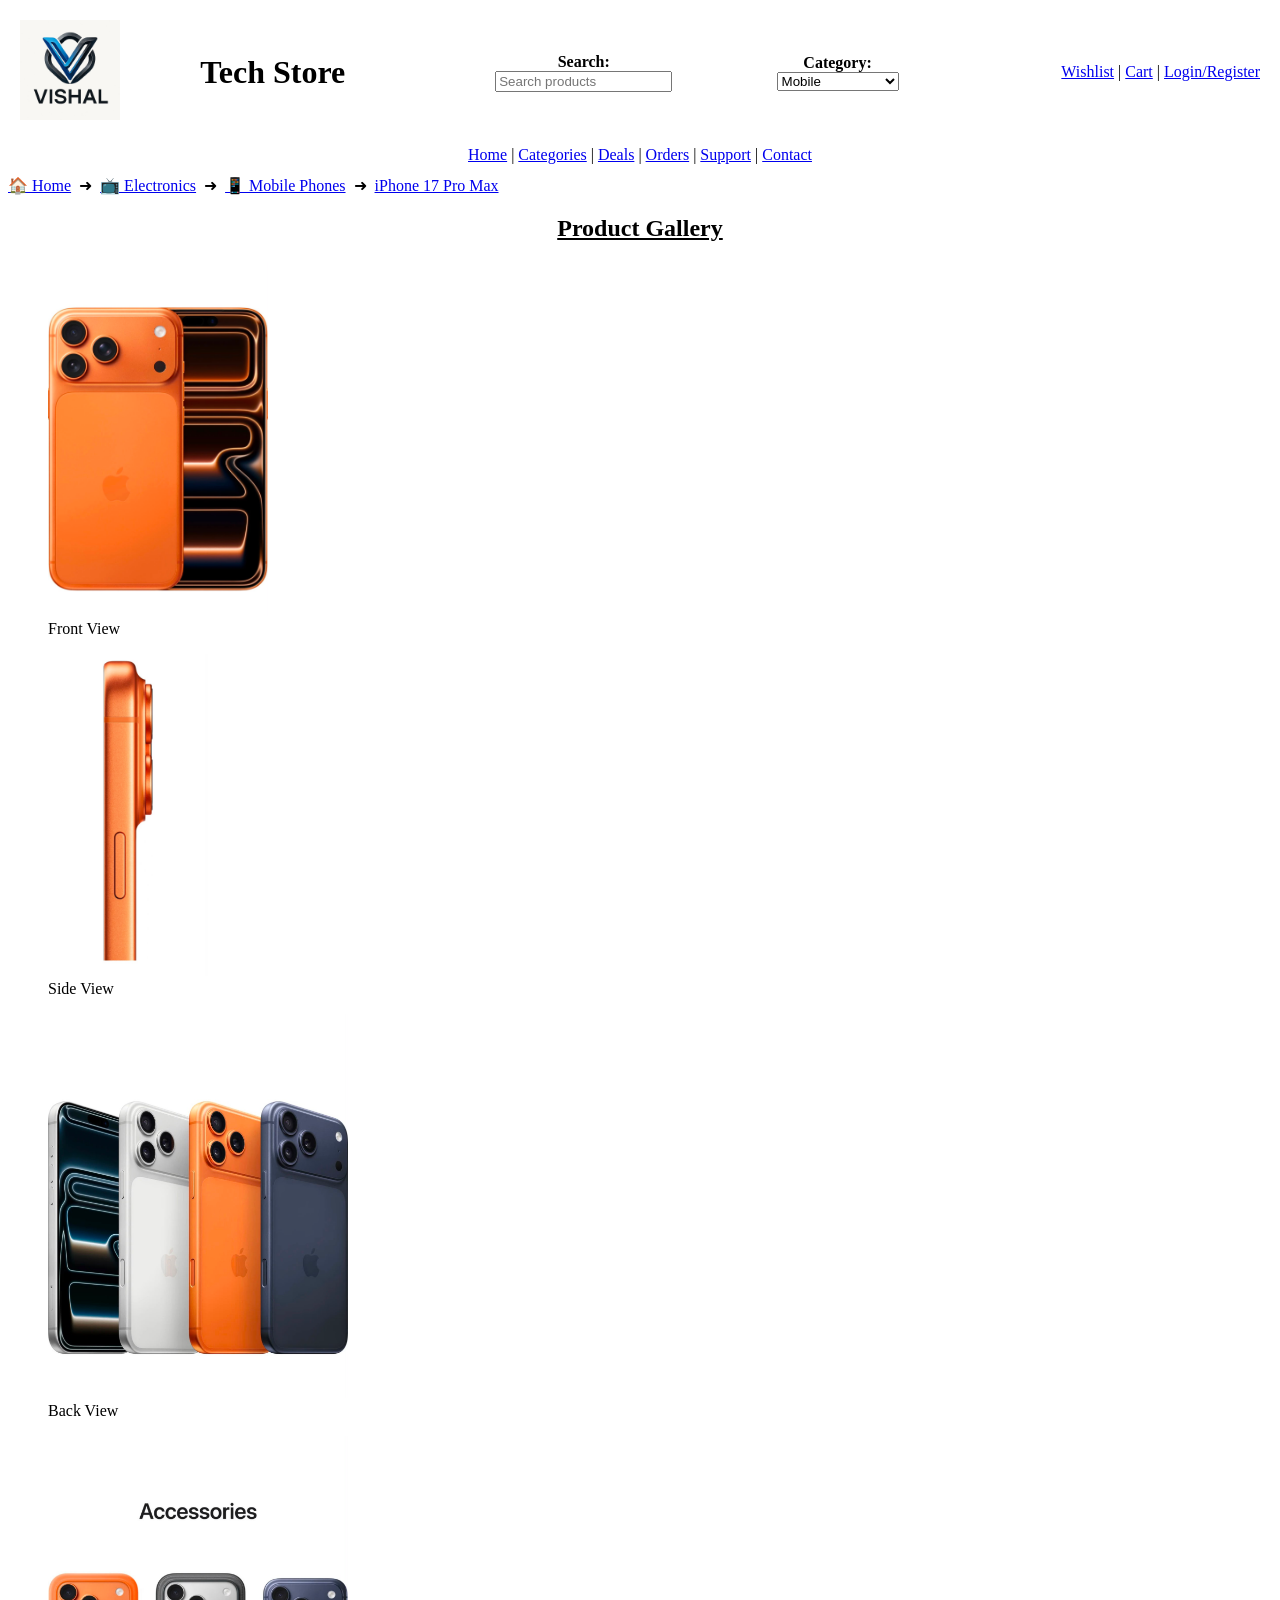
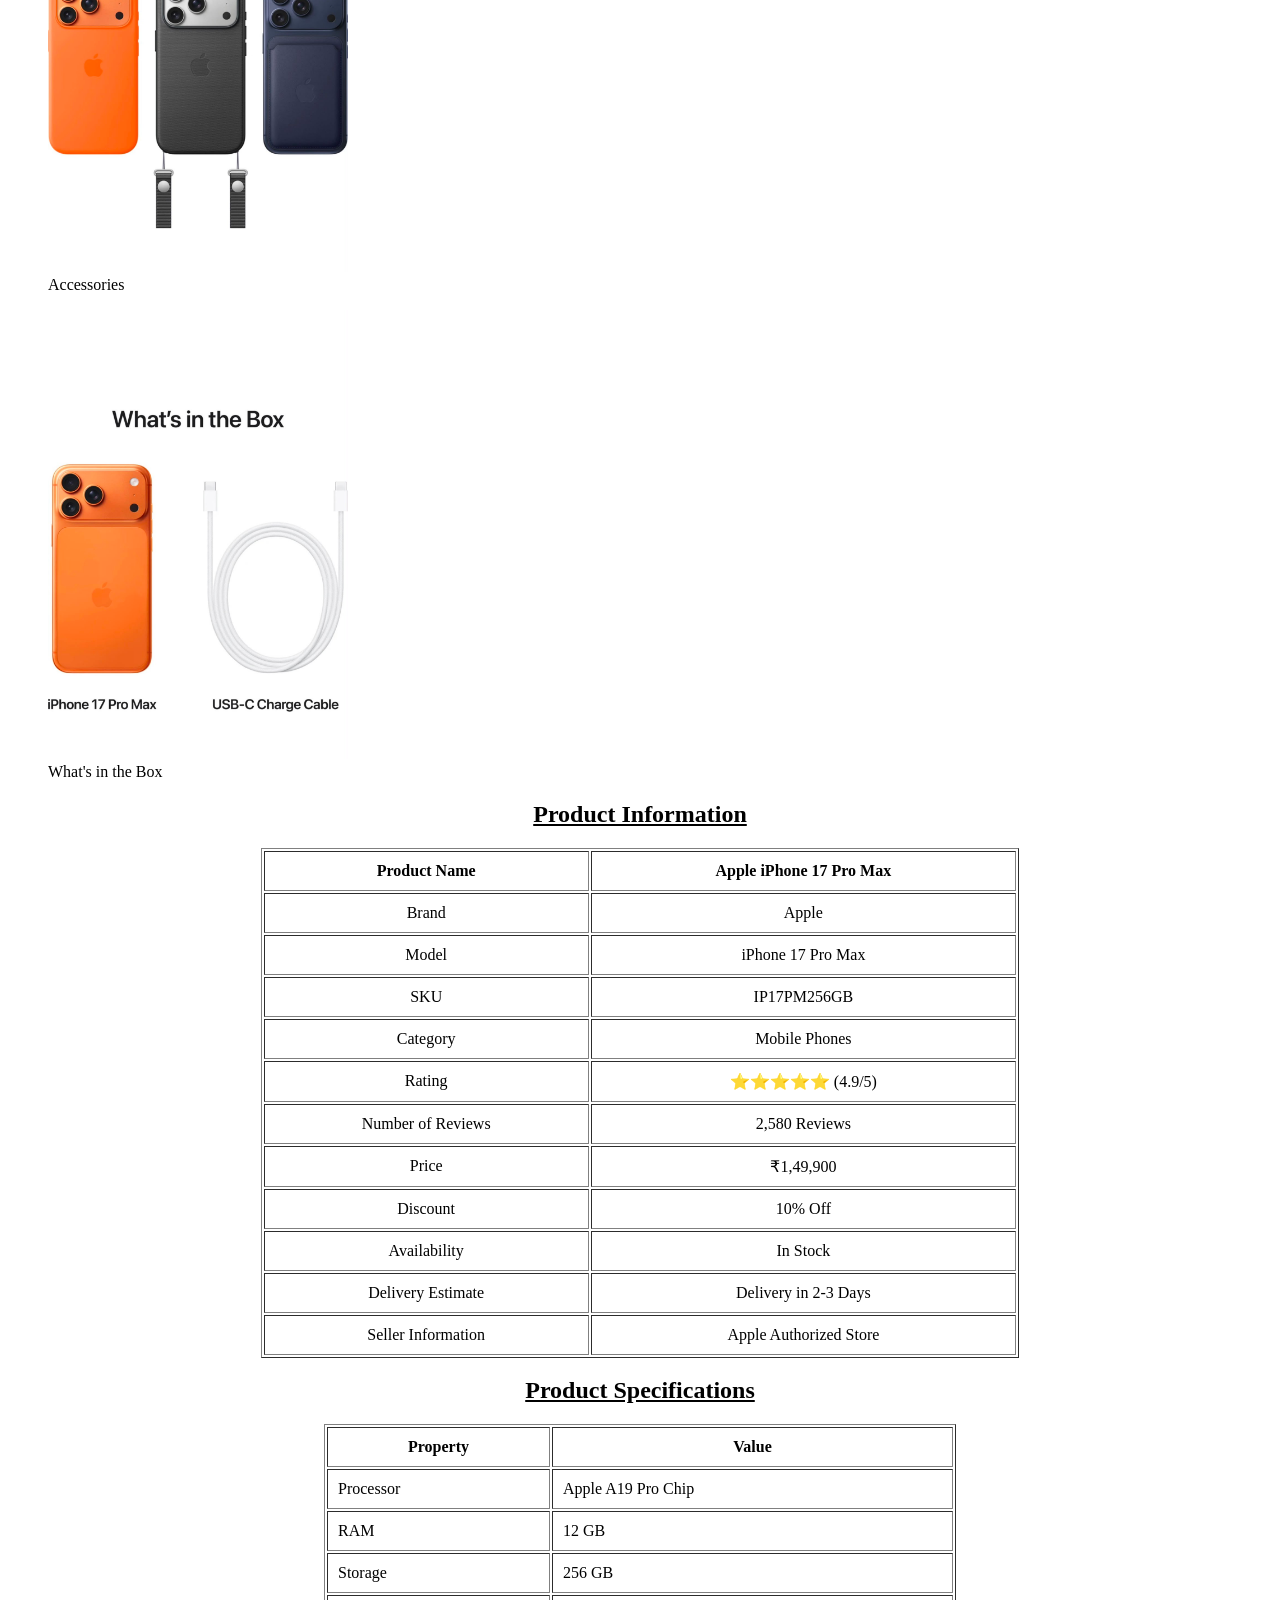
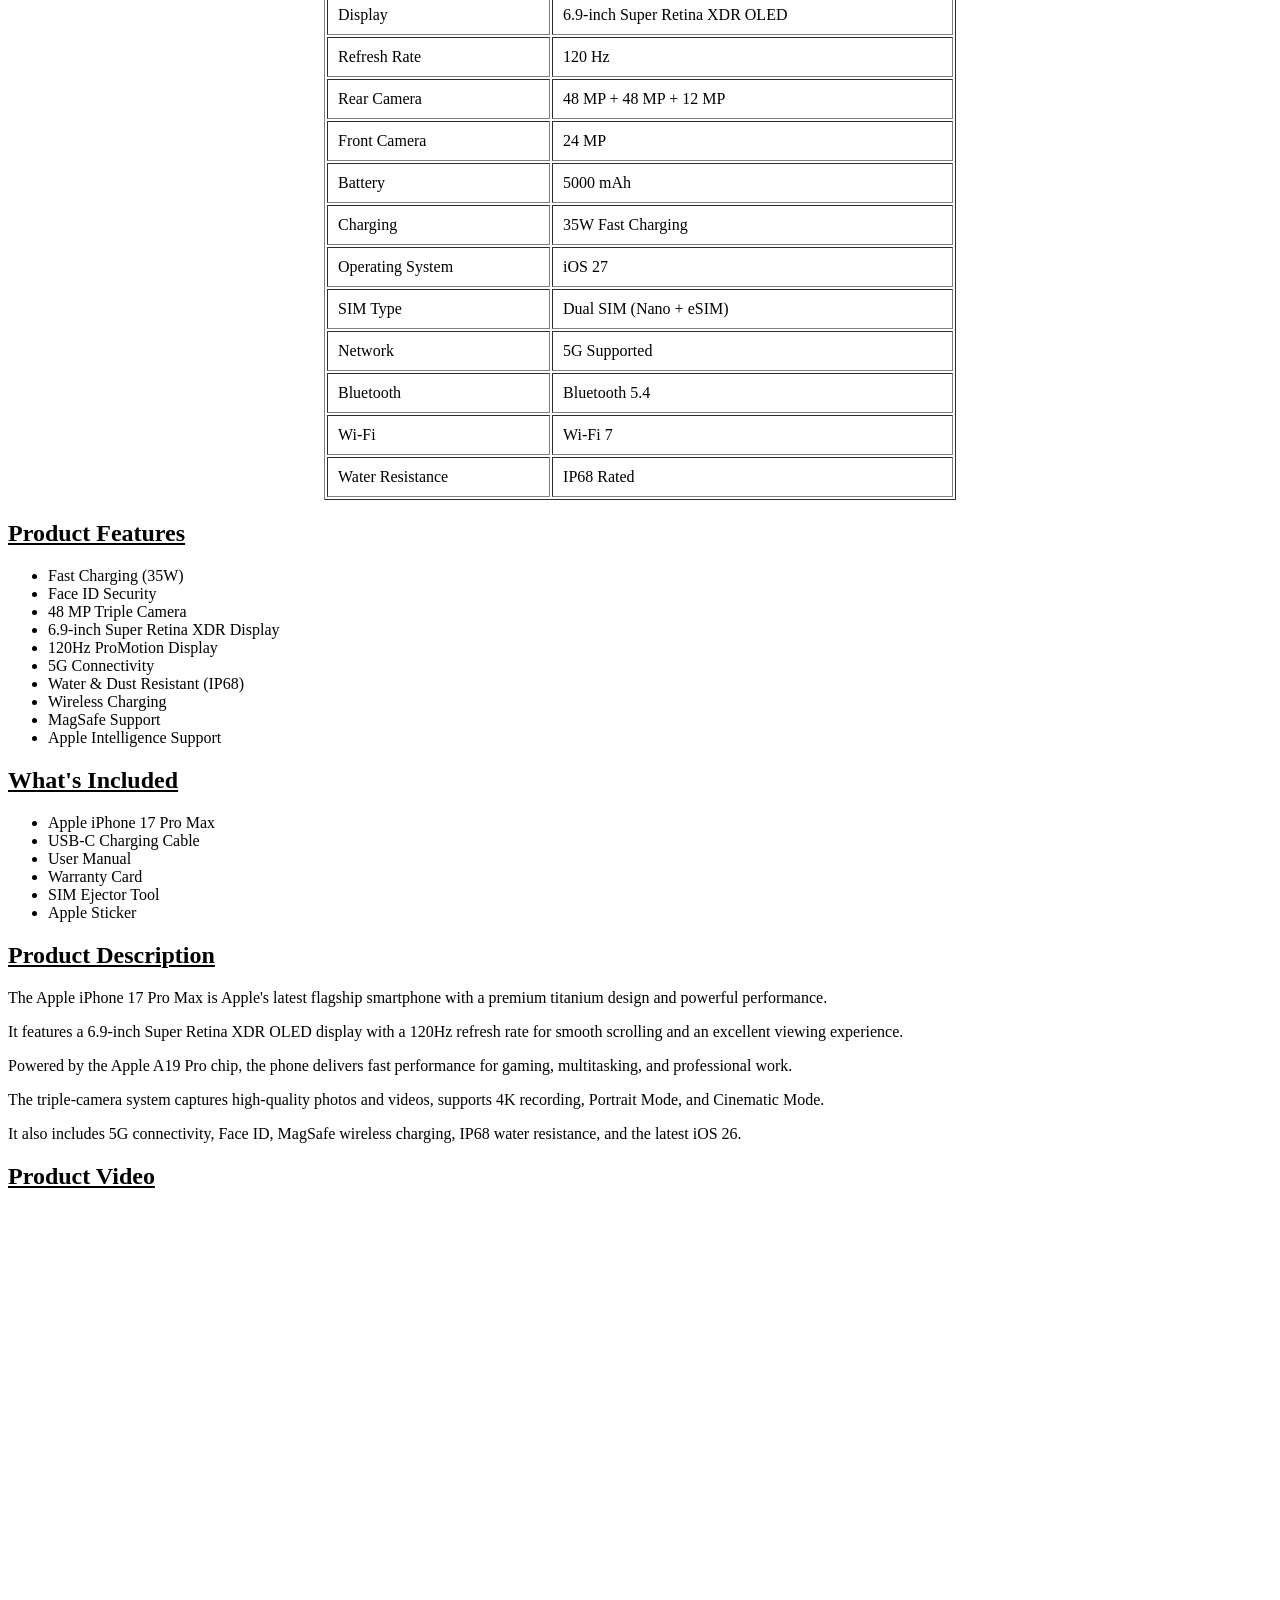
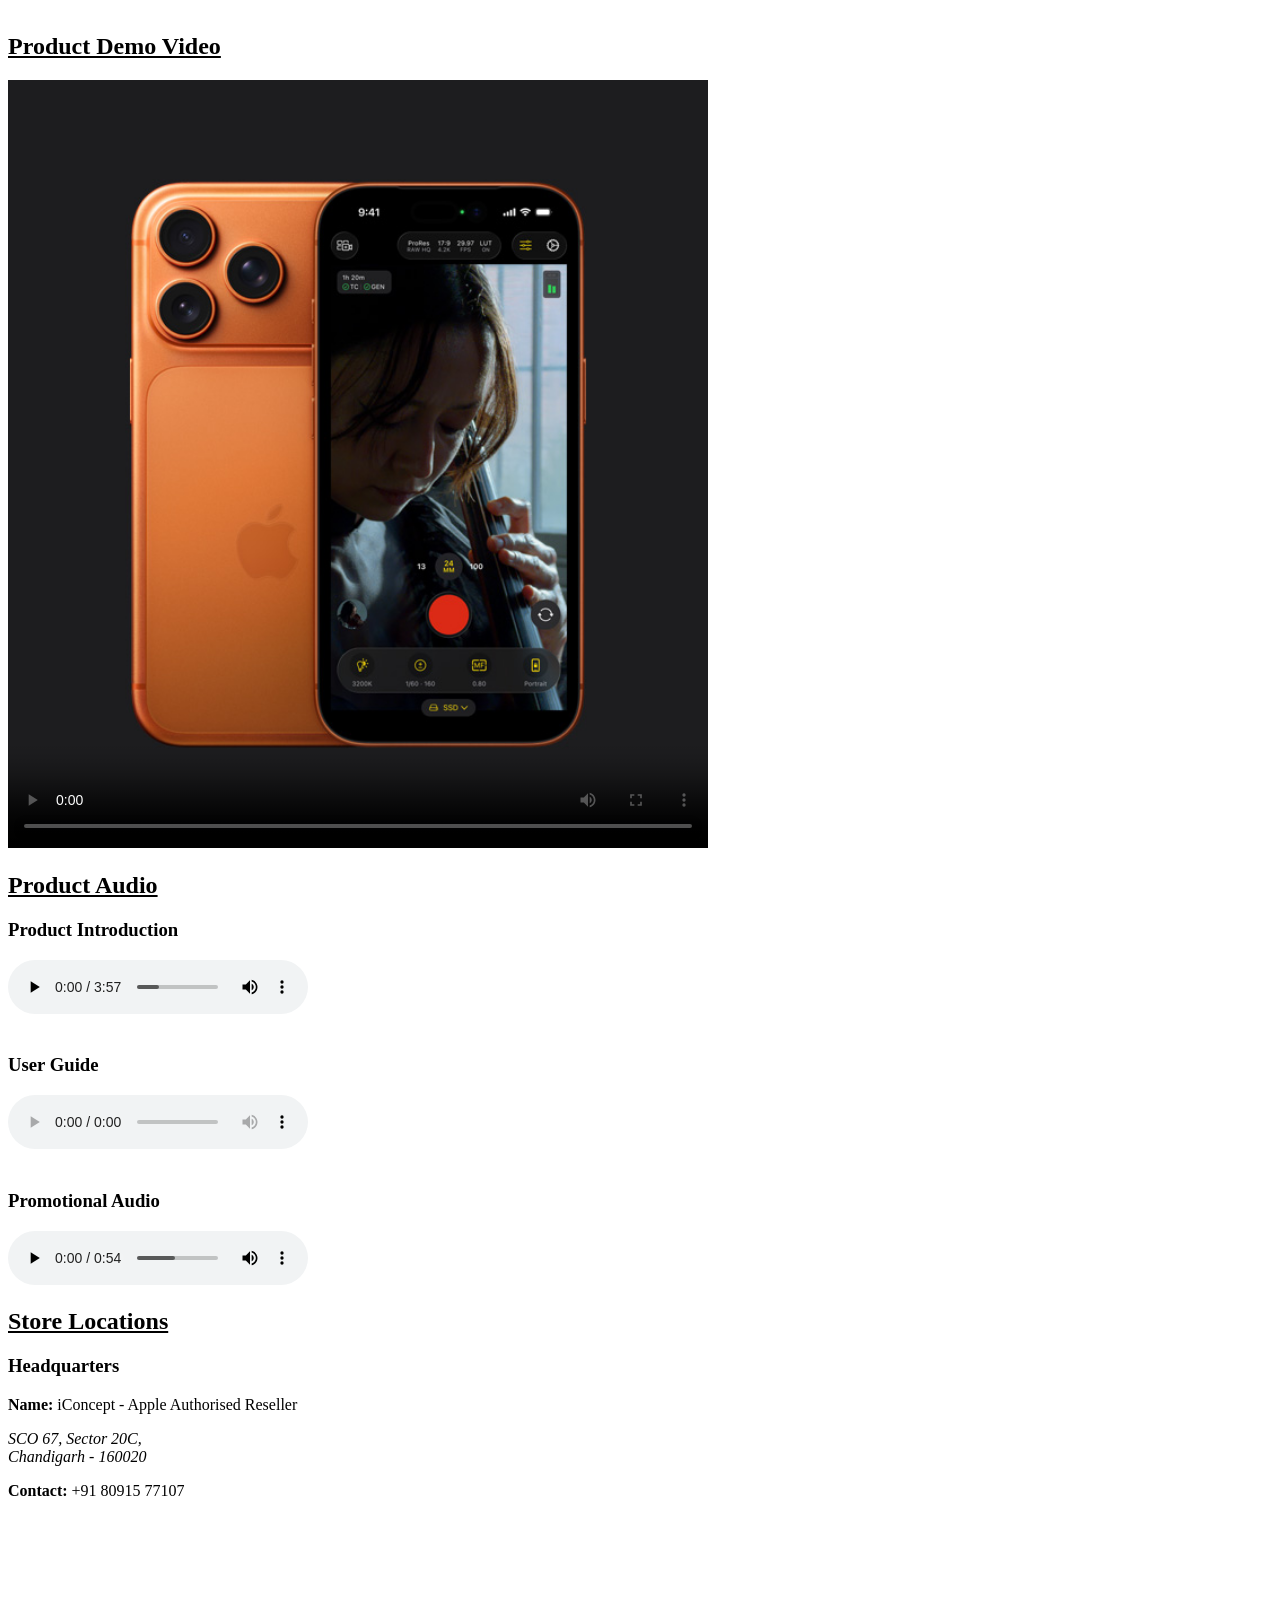
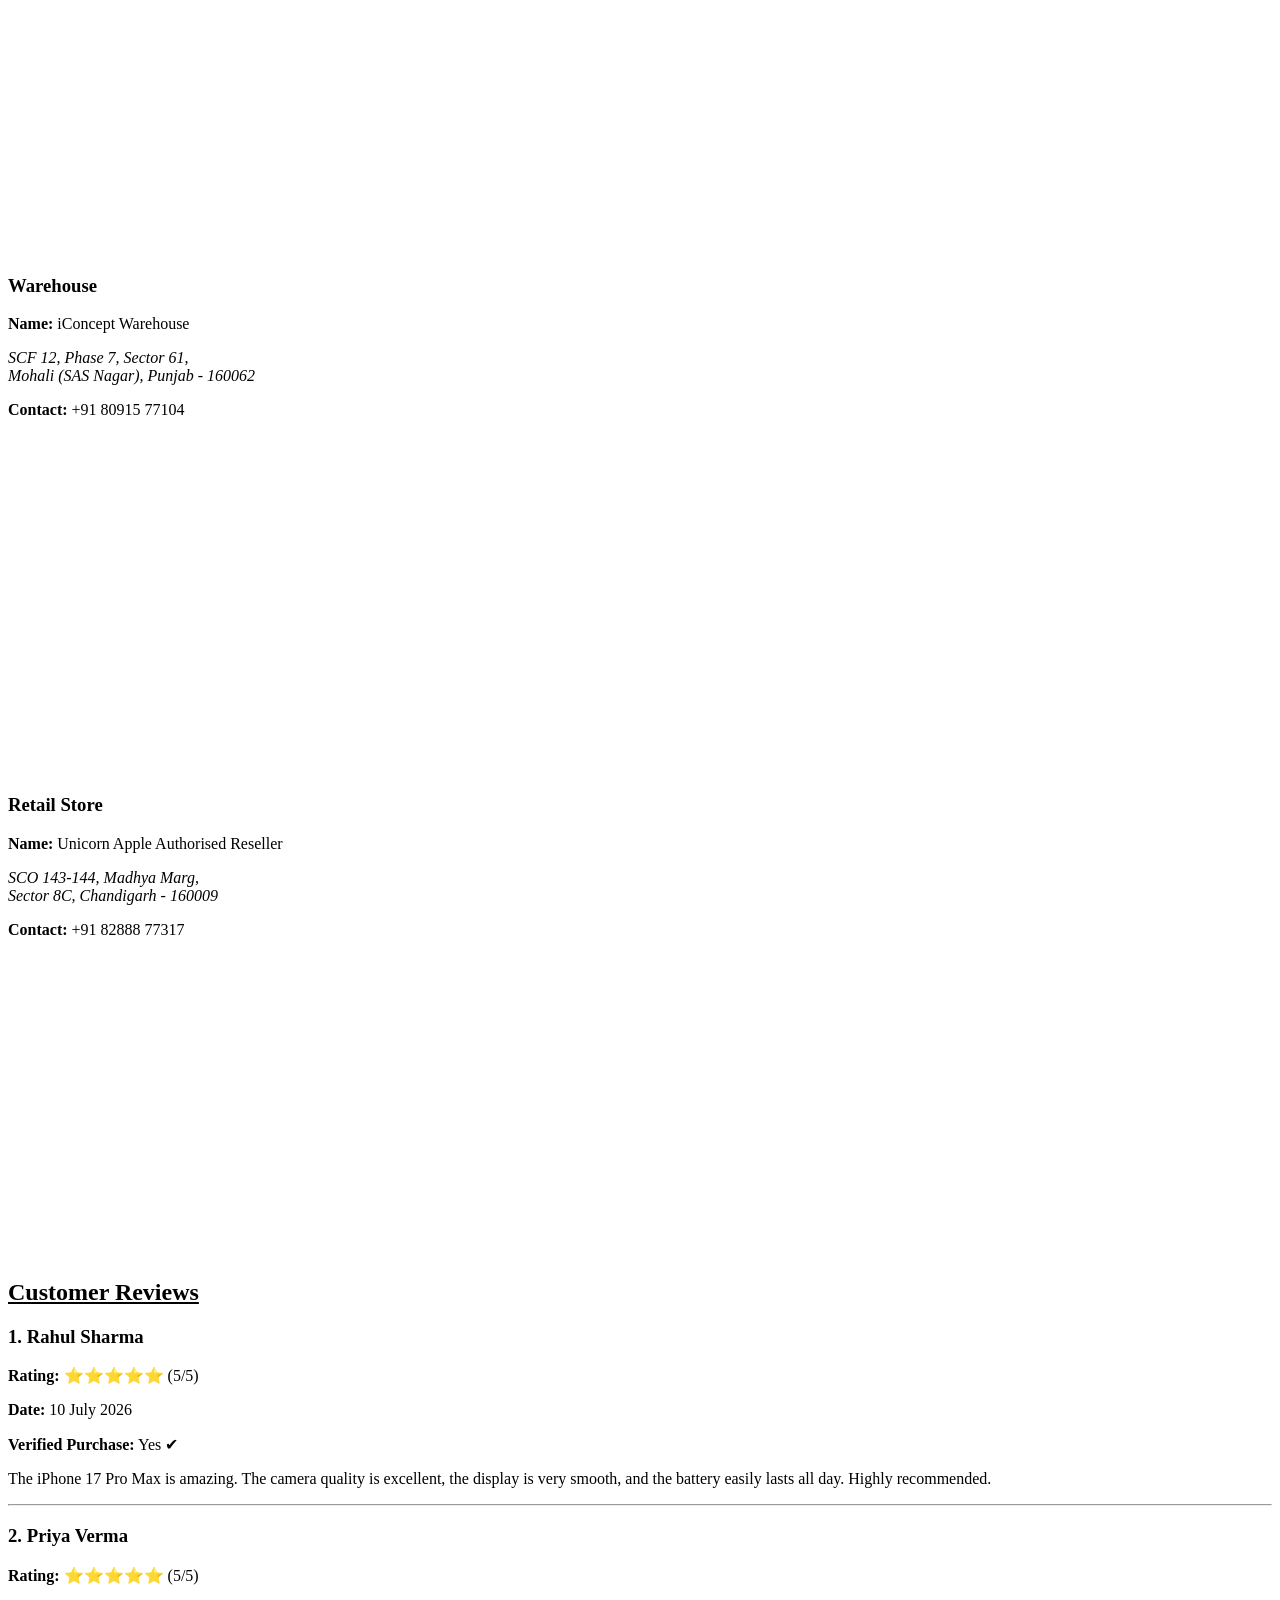
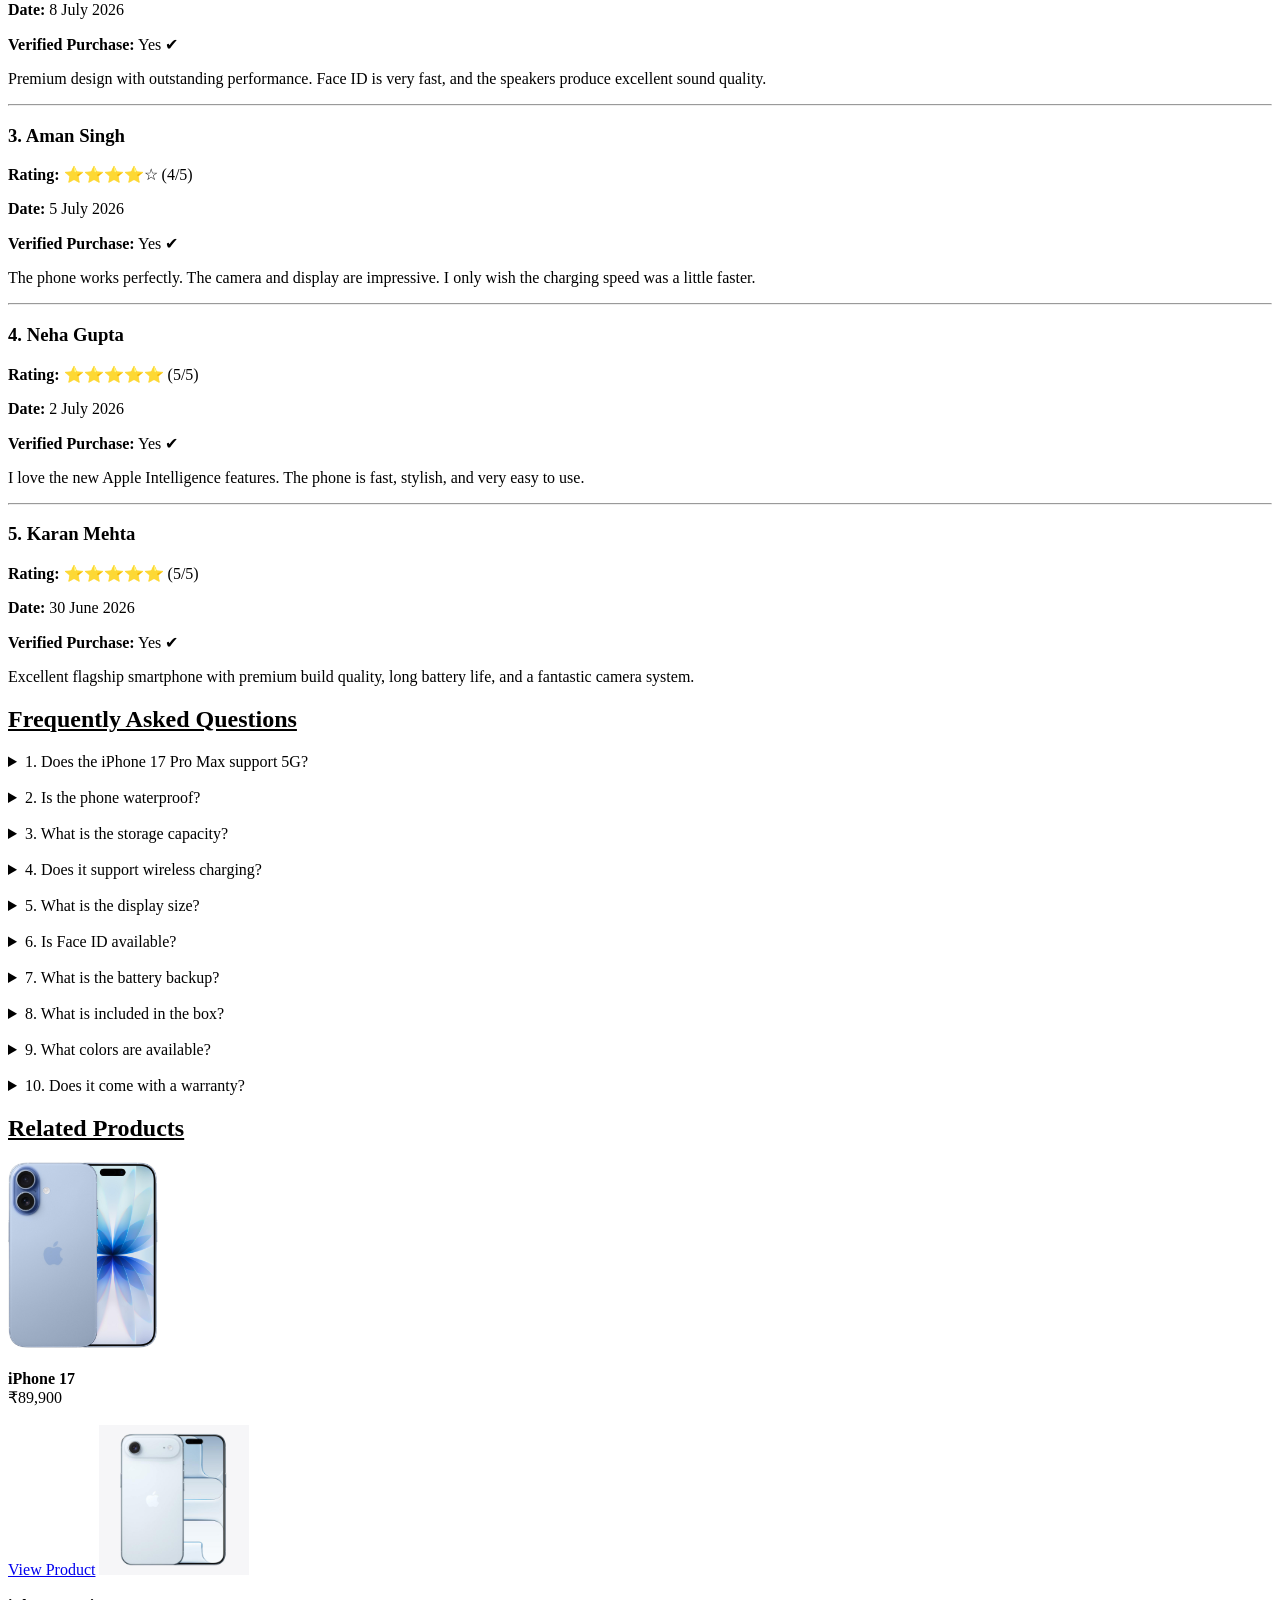
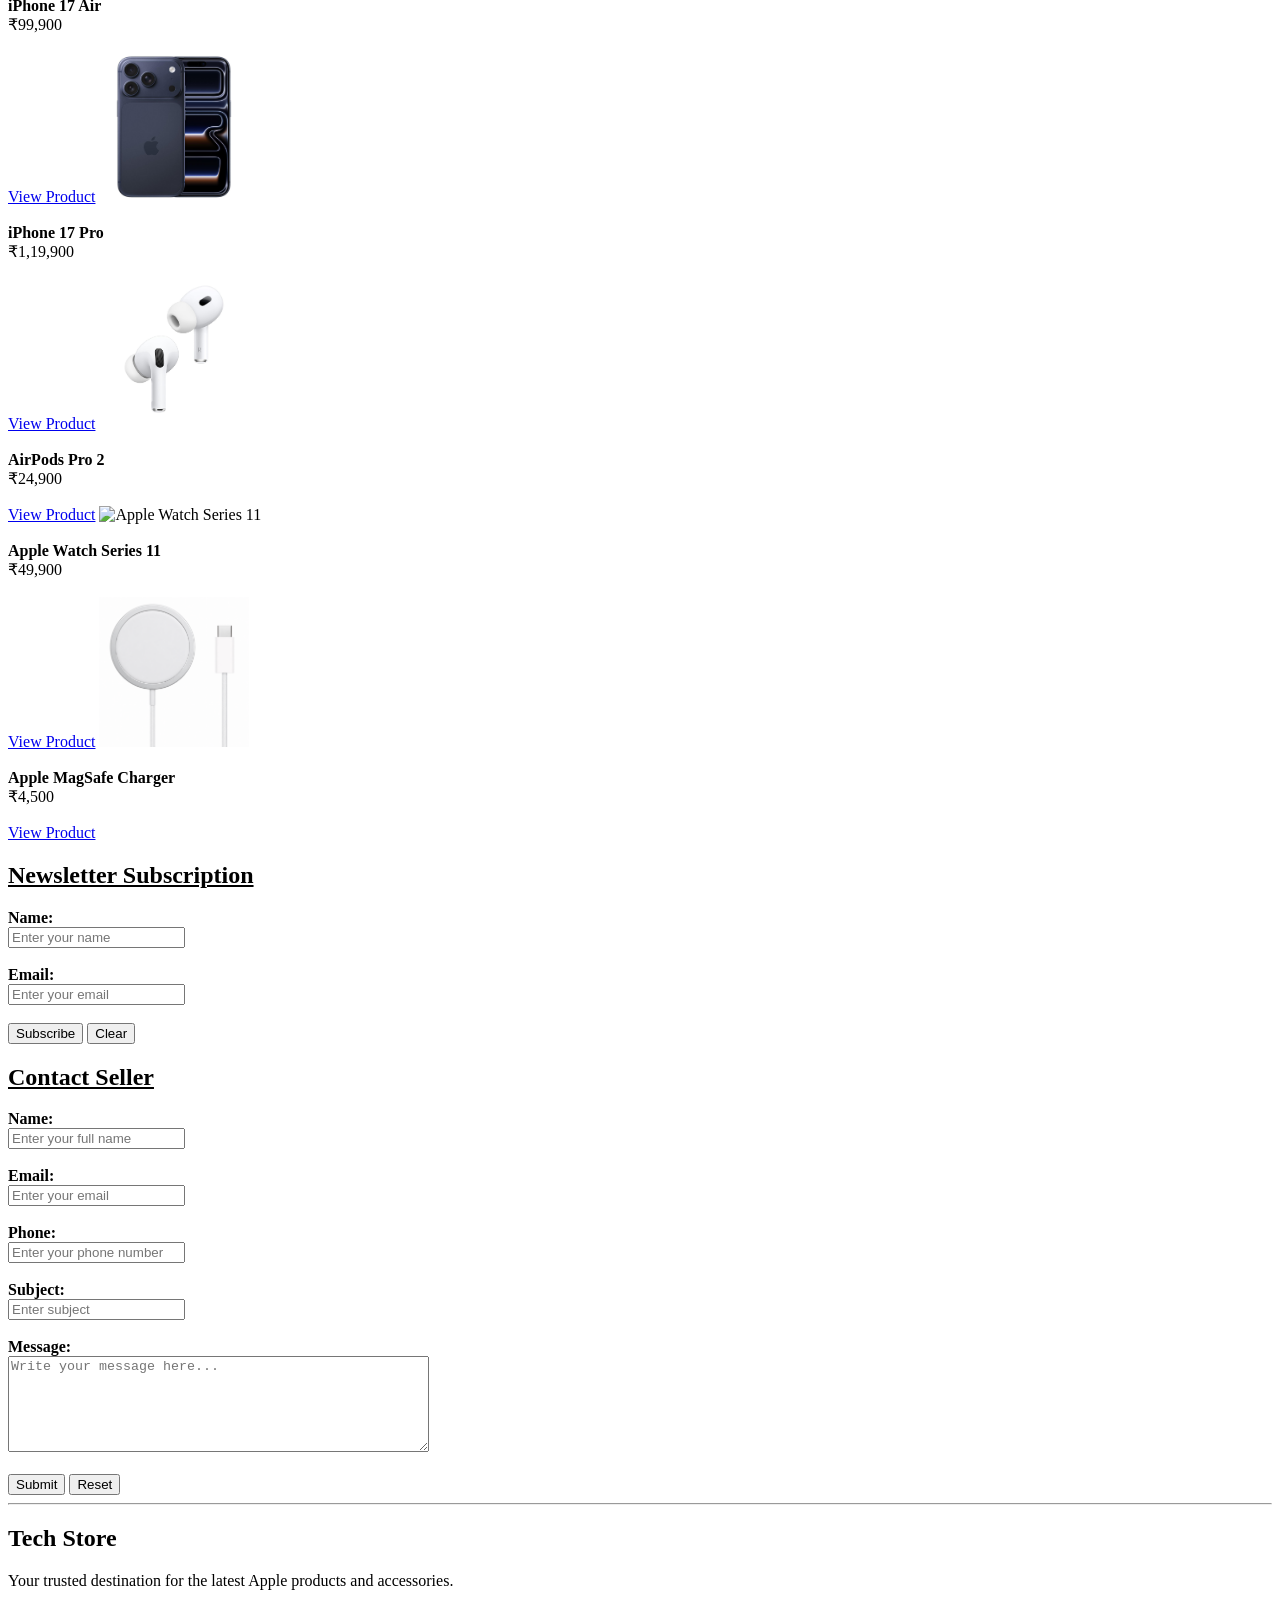
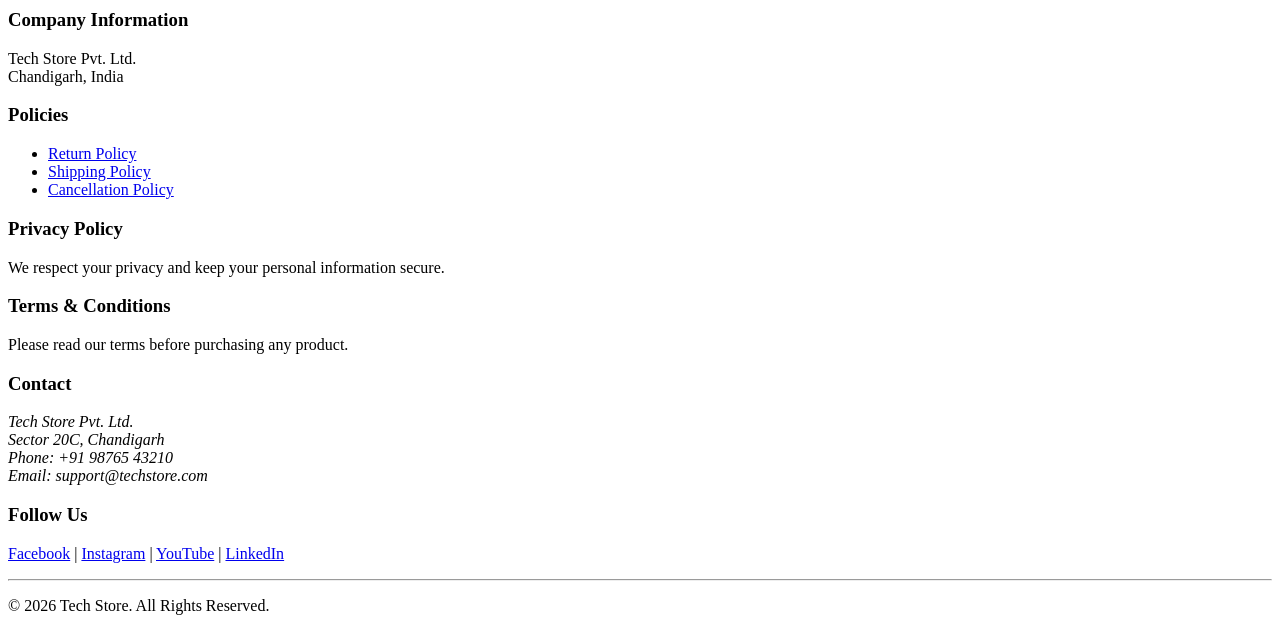
==== commit 8e49d30a: "Update Assignemnt" ====
--- a/Assignment 2/index.html
+++ b/Assignment 2/index.html
@@ -109,46 +109,36 @@
             <h1><u>Product Gallery</h1></u>
         </heading>
 
-<table width="100%">
-    <tr align="center">
-
-        <td>
+
+
+        
             <figure>
                 <img src="assets/image/Main.jpeg" alt="Front View" width="220">
                 <figcaption>Front View</figcaption>
             </figure>
-        </td>
-
-        <td>
+       
+
             <figure>
                 <img src="assets/image/side.jpeg" alt="Side View" width="160">
                 <figcaption>Side View</figcaption>
             </figure>
-        </td>
-
-        <td>
+     
             <figure>
                 <img src="assets/image/back.jpeg" alt="Back View" width="300">
                 <figcaption>Back View</figcaption>
             </figure>
-        </td>
-
-        <td>
+        
             <figure>
                 <img src="assets/image/Accessories.jpeg" alt="Accessories" width="300">
                 <figcaption>Accessories</figcaption>
             </figure>
-        </td>
-
-        <td>
+      
             <figure>
                 <img src="assets/image/box.jpeg" alt="What's in the Box" width="300">
                 <figcaption>What's in the Box</figcaption>
             </figure>
-        </td>
-
-    </tr>
-</table>
+        
+
         
 
      </section>
@@ -319,17 +309,9 @@
 </section>
 
 <!-- 6 -->
-<!-- Product Features & What's Included -->
-
-<table align="center" cellpadding="20">
-
-    <tr>
-
-        <!-- Product Features -->
-
-        <td valign="top">
-
-            <h2 align="center"><u>Product Features</u></h2>
+    <!-- Product Features -->
+
+            <h2 align="left"><u>Product Features</u></h2>
 
             <ul>
 
@@ -346,17 +328,11 @@
 
             </ul>
 
-        </td>
-
-        <!-- Gap -->
-
-        <td width="80"></td>
-
         <!-- What's Included -->
 
-        <td valign="top">
-
-            <h2 align="center"><u>What's Included</u></h2>
+        
+
+            <h2 align="left"><u>What's Included</u></h2>
 
             <ul>
 
@@ -369,11 +345,6 @@
 
             </ul>
 
-        </td>
-
-    </tr>
-
-</table>
 <!-- 7 -->
 <section>
 
@@ -409,7 +380,6 @@
 
 <!-- 10 -->
 
-<sectio>
     <section>
 
     <h2><u>Product Demo Video</u></h2>
@@ -421,14 +391,11 @@
 
         <source src="assets/video/iphone-demo.mp4" type="video/mp4">
 
-        <source src="assets/video/iphone-demo.webm" type="video/webm">
-
         Your browser does not support the video tag.
 
     </video>
 
 </section>
-</sectio>
 
 <!-- 11 -->
 
@@ -483,6 +450,30 @@
     </address>
 
     <p><strong>Contact:</strong> +91 80915 77107</p>
+
+    <iframe
+        src="https://www.google.com/maps/embed?pb=!1m18!1m12!1m3!1d49650.3748281679!2d76.71017645496312!3d30.743955491900522!2m3!1f0!2f0!3f0!3m2!1i1024!2i768!4f13.1!3m3!1m2!1s0x390fec55aeff244d%3A0xb596f4b100858999!2siConcept%20-%20Apple%20Authorised%20Reseller!5e1!3m2!1sen!2sin!4v1783758427941!5m2!1sen!2sin"
+        width="600"
+        height="300"
+        frameborder="0"
+        loading="lazy"
+        allowfullscreen>
+    </iframe>
+
+    <br><br><br>
+
+    <!-- Warehouse -->
+
+    <h3>Warehouse</h3>
+
+    <p><strong>Name:</strong> iConcept Warehouse</p>
+
+    <address>
+        SCF 12, Phase 7, Sector 61,<br>
+        Mohali (SAS Nagar), Punjab - 160062
+    </address>
+
+    <p><strong>Contact:</strong> +91 80915 77104</p>
 
     <iframe
         src="https://www.google.com/maps/embed?pb=!1m18!1m12!1m3!1d49650.3748281679!2d76.71017645496312!3d30.743955491900522!2m3!1f0!2f0!3f0!3m2!1i1024!2i768!4f13.1!3m3!1m2!1s0x390fec55aeff244d%3A0xb596f4b100858999!2siConcept%20-%20Apple%20Authorised%20Reseller!5e1!3m2!1sen!2sin!4v1783758427941!5m2!1sen!2sin"
@@ -496,18 +487,18 @@
 
     <br><br><br>
 
-    <!-- Warehouse -->
-
-    <h3>Warehouse</h3>
-
-    <p><strong>Name:</strong> iConcept Warehouse</p>
+    <!-- Retail Store -->
+
+    <h3>Retail Store</h3>
+
+    <p><strong>Name:</strong> Unicorn Apple Authorised Reseller</p>
 
     <address>
-        SCF 12, Phase 7, Sector 61,<br>
-        Mohali (SAS Nagar), Punjab - 160062
+        SCO 143-144, Madhya Marg,<br>
+        Sector 8C, Chandigarh - 160009
     </address>
 
-    <p><strong>Contact:</strong> +91 80915 77104</p>
+    <p><strong>Contact:</strong> +91 82888 77317</p>
 
     <iframe
         src="https://www.google.com/maps/embed?pb=!1m18!1m12!1m3!1d49650.3748281679!2d76.71017645496312!3d30.743955491900522!2m3!1f0!2f0!3f0!3m2!1i1024!2i768!4f13.1!3m3!1m2!1s0x390fec55aeff244d%3A0xb596f4b100858999!2siConcept%20-%20Apple%20Authorised%20Reseller!5e1!3m2!1sen!2sin!4v1783758427941!5m2!1sen!2sin"
@@ -519,31 +510,6 @@
         allowfullscreen>
     </iframe>
 
-    <br><br><br>
-
-    <!-- Retail Store -->
-
-    <h3>Retail Store</h3>
-
-    <p><strong>Name:</strong> Unicorn Apple Authorised Reseller</p>
-
-    <address>
-        SCO 143-144, Madhya Marg,<br>
-        Sector 8C, Chandigarh - 160009
-    </address>
-
-    <p><strong>Contact:</strong> +91 82888 77317</p>
-
-    <iframe
-        src="https://www.google.com/maps/embed?pb=!1m18!1m12!1m3!1d49650.3748281679!2d76.71017645496312!3d30.743955491900522!2m3!1f0!2f0!3f0!3m2!1i1024!2i768!4f13.1!3m3!1m2!1s0x390fec55aeff244d%3A0xb596f4b100858999!2siConcept%20-%20Apple%20Authorised%20Reseller!5e1!3m2!1sen!2sin!4v1783758427941!5m2!1sen!2sin"
-        width="600"
-        height="300"
-        frameborder="0"
-        loading="lazy"
-        referrerpolicy="strict-origin-when-cross-origin"
-        allowfullscreen>
-    </iframe>
-
 </section>
 
 <!-- 13 -->
@@ -734,59 +700,42 @@
 
     <h2><u>Related Products</u></h2>
 
-    <table border="1" cellpadding="10" width="100%">
-
-        <tr>
-
-            <td align="center">
                 <img src="assets/image/related1.jpeg" alt="iPhone 17" width="150"><br><br>
                 <strong>iPhone 17</strong><br>
                 ₹89,900<br><br>
                 <a href="#">View Product</a>
-            </td>
-
-            <td align="center">
+            
+
+            
                 <img src="assets/image/related2.jpeg" alt="iPhone 17 Air" width="150"><br><br>
                 <strong>iPhone 17 Air</strong><br>
                 ₹99,900<br><br>
                 <a href="#">View Product</a>
-            </td>
-
-            <td align="center">
+        
+
+            
                 <img src="assets/image/related3.jpeg" alt="iPhone 17 Pro" width="150"><br><br>
                 <strong>iPhone 17 Pro</strong><br>
                 ₹1,19,900<br><br>
                 <a href="#">View Product</a>
-            </td>
-
-        </tr>
-
-        <tr>
-
-            <td align="center">
+
+
                 <img src="assets/image/related4.jpeg" alt="AirPods Pro 2" width="150"><br><br>
                 <strong>AirPods Pro 2</strong><br>
                 ₹24,900<br><br>
                 <a href="#">View Product</a>
-            </td>
-
-            <td align="center">
+
                 <img src="assets/image/related5.jpeg" alt="Apple Watch Series 11" width="150"><br><br>
                 <strong>Apple Watch Series 11</strong><br>
                 ₹49,900<br><br>
                 <a href="#">View Product</a>
-            </td>
-
-            <td align="center">
+
+    
                 <img src="assets/image/related6.jpeg" alt="Apple MagSafe Charger" width="150"><br><br>
                 <strong>Apple MagSafe Charger</strong><br>
                 ₹4,500<br><br>
                 <a href="#">View Product</a>
-            </td>
-
-        </tr>
-
-    </table>
+
 
 </section>
 
@@ -900,7 +849,7 @@
 
         <br><br>
 
-       
+    
 
         <input type="submit" value="Submit">
 
@@ -984,11 +933,7 @@
 
     </p>
 
-    <p>
-
-        <a href="#top">⬆ Back to Top</a>
-
-    </p>
+  
 
 </footer>
 </body>
